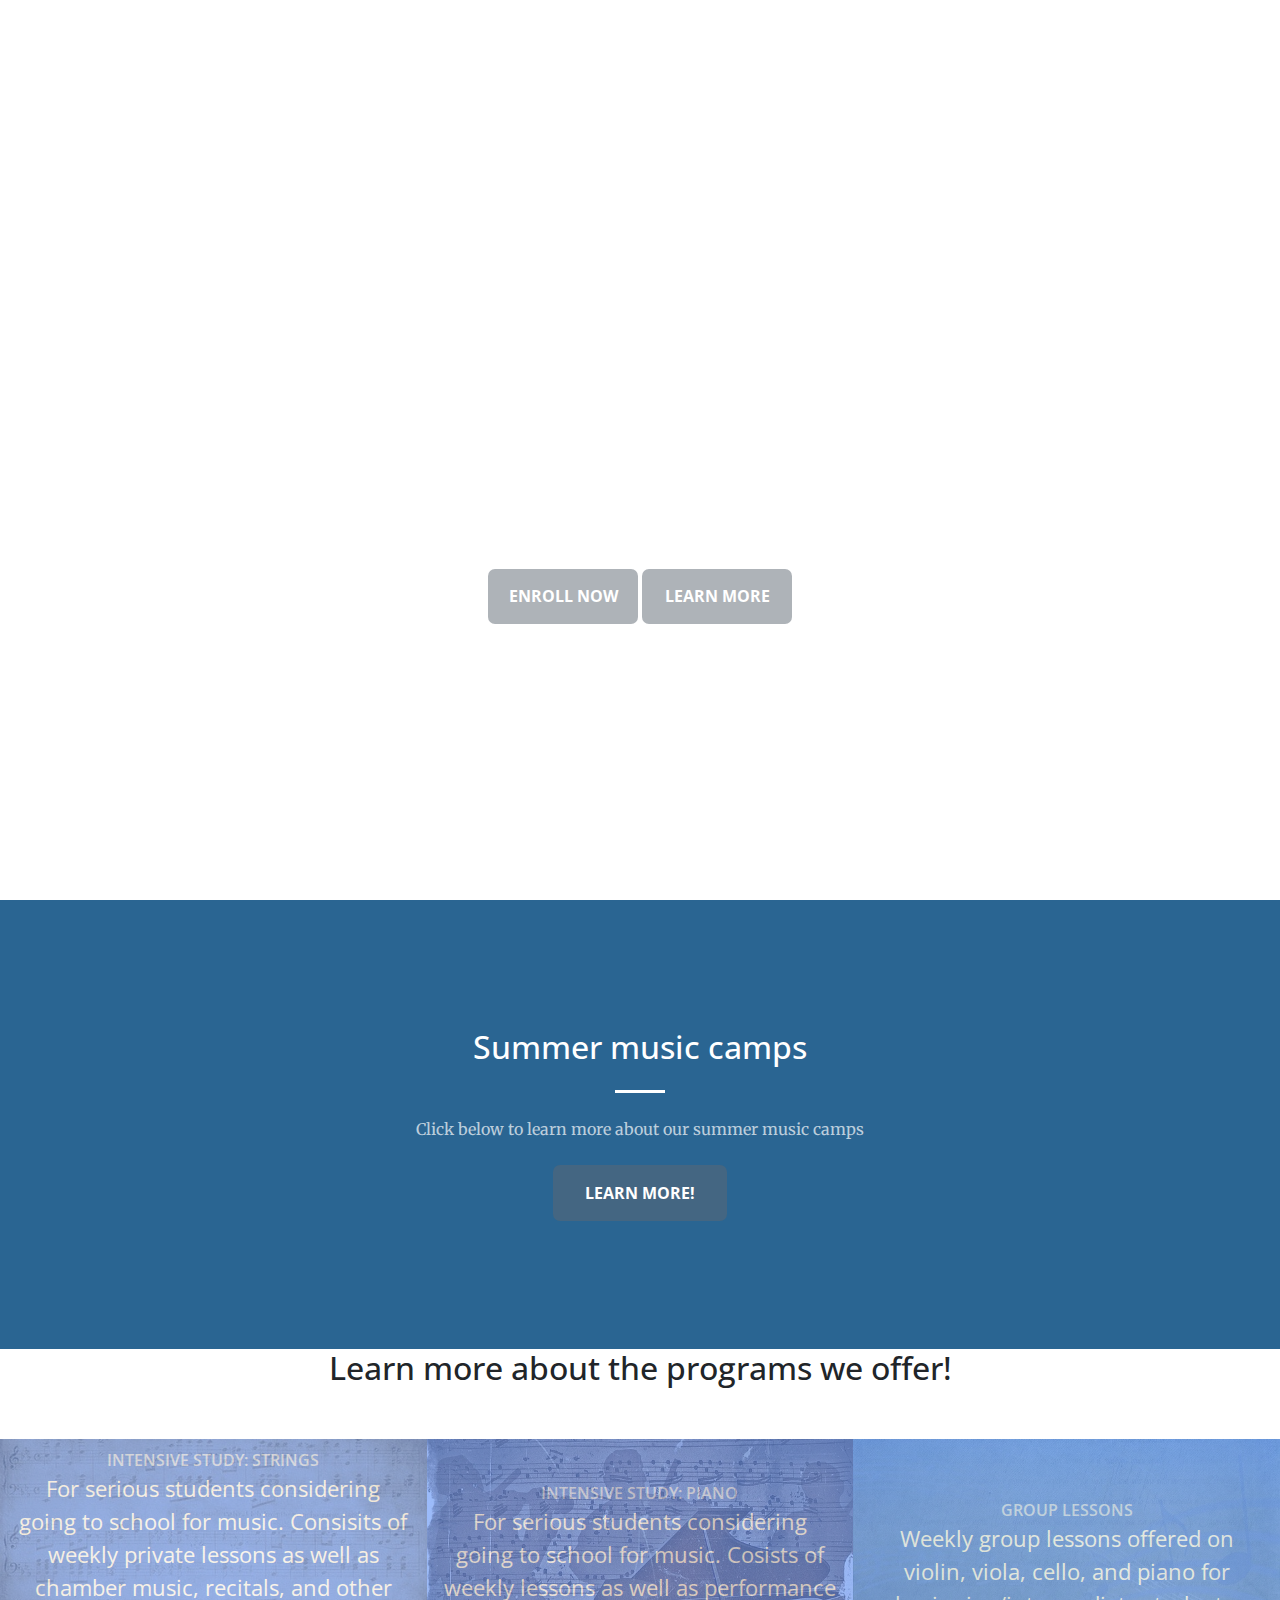
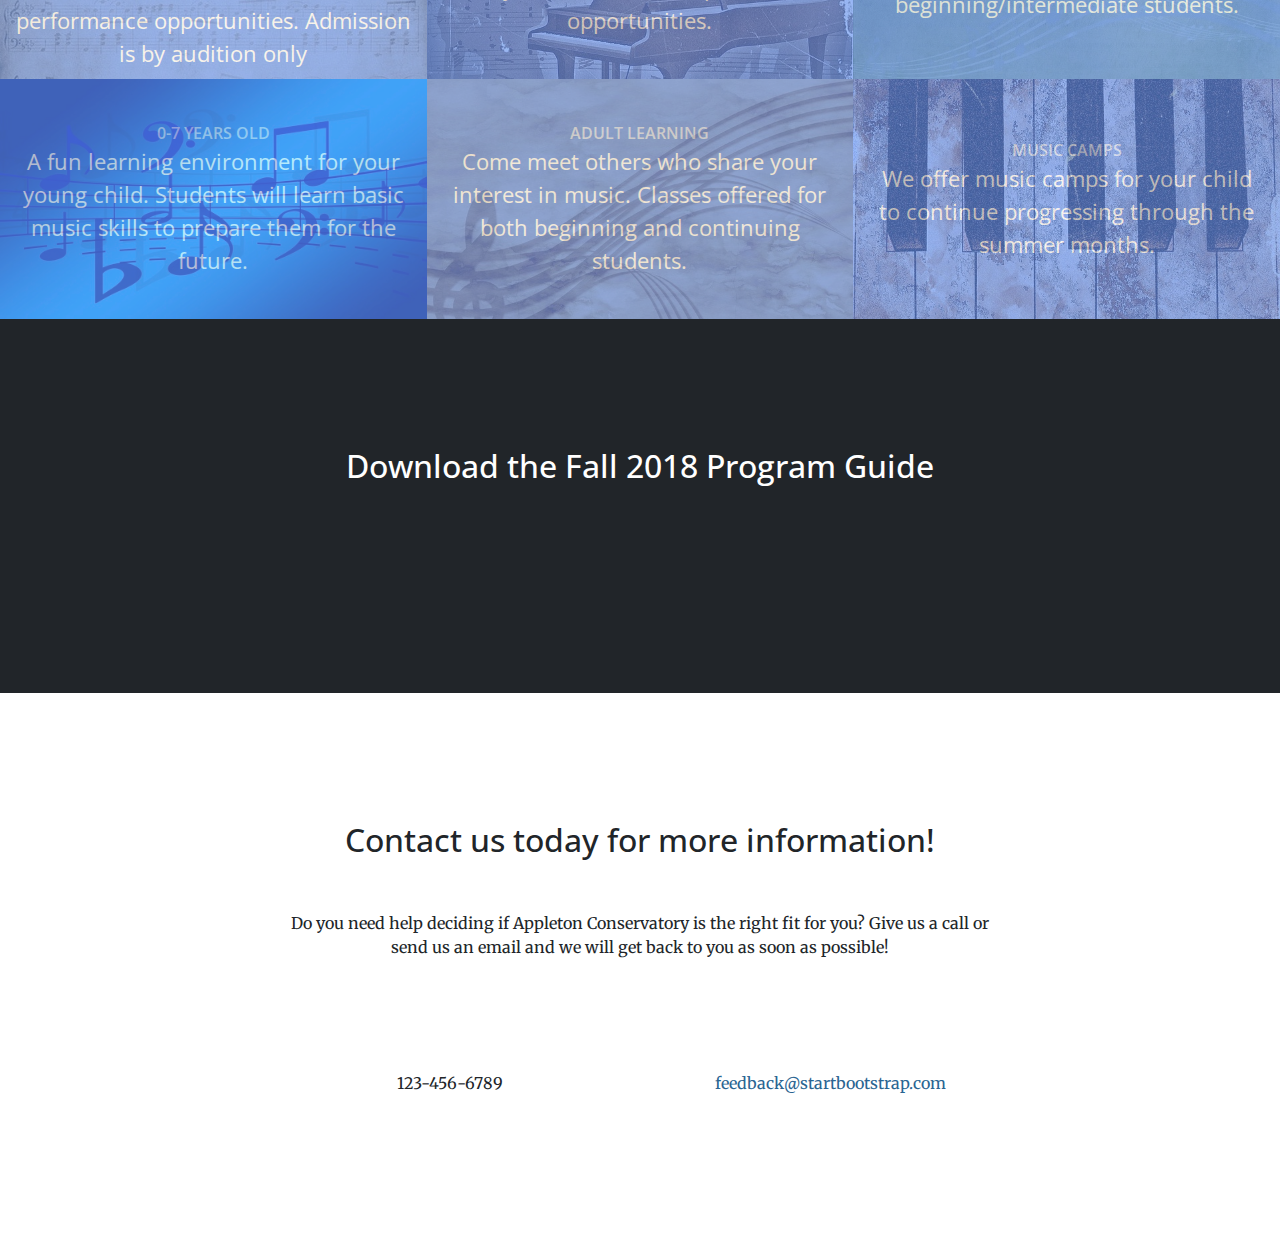
==== index.html @ fecf1bca "Update index.html" ====
<!DOCTYPE html>
<html lang="en">

  <head>

    <meta charset="utf-8">
    <meta name="viewport" content="width=device-width, initial-scale=1, shrink-to-fit=no">
    <meta name="description" content="">
    <meta name="author" content="">

    <title>Music Lessons in the Fox Valley area</title>

    <!-- Bootstrap core CSS -->
    <link href="bootstrap.min.css" rel="stylesheet">

    <!-- Custom fonts for this template -->
    <link href="font-awesome.min.css" rel="stylesheet" type="text/css">
    <link href='https://fonts.googleapis.com/css?family=Open+Sans:300italic,400italic,600italic,700italic,800italic,400,300,600,700,800' rel='stylesheet' type='text/css'>
    <link href='https://fonts.googleapis.com/css?family=Merriweather:400,300,300italic,400italic,700,700italic,900,900italic' rel='stylesheet' type='text/css'>

    <!-- Plugin CSS -->
    <link href="magnific-popup.css" rel="stylesheet">

    <!-- Custom styles for this template -->
    <link href="test.css" rel="stylesheet">

  </head>

  <body id="page-top">

    <!-- Navigation -->
    <nav class="navbar navbar-expand-lg navbar-light fixed-top" id="mainNav">
      <div class="container">
        <a class="navbar-brand js-scroll-trigger" href="#page-top">Appleton Conservatory</a>
        <button class="navbar-toggler navbar-toggler-right" type="button" data-toggle="collapse" data-target="#navbarResponsive" aria-controls="navbarResponsive" aria-expanded="false" aria-label="Toggle navigation">
          <span class="navbar-toggler-icon"></span>
        </button>
        <div class="collapse navbar-collapse" id="navbarResponsive">
          <ul class="navbar-nav ml-auto">
            <li class="nav-item">
              <a class="nav-link js-scroll-trigger" href="#about">About</a>
            </li>
            <li class="nav-item">
              <a class="nav-link js-scroll-trigger" href="#services">Fall 2018 Program Guide</a>
            </li>
            <li class="nav-item">
              <a class="nav-link js-scroll-trigger" href="#portfolio">Upcoming Events</a>
            </li>
            <li class="nav-item">
              <a class="nav-link js-scroll-trigger" href="#contact">Contact</a>
            </li>
          </ul>
        </div>
      </div>
    </nav>

    <header class="masthead text-center text-white d-flex">
      <div class="container my-auto">
        <div class="row">
          <div class="col-lg-10 mx-auto">
            <h1 class="text-uppercase">
              <strong>Welcome to the Appleton Conservatory</strong>
            </h1>
            <hr>
          </div>
          <div class="col-lg-8 mx-auto">
            <p class="text-faded mb-5">Appleton's premier music school</p>
            <button type="button" class="btn btn-primary" data-toggle="modal" data-target="#login">Enroll now</button>  
            <a class="btn btn-primary js-scroll-trigger" href="#about">Learn More</a>
          </div>
        </div>
      </div>
    </header>

    <div class="modal fade" id="login" tabindex="-1" role="dialog" aria-labelledby="exampleModalCenterTitle" aria-hidden="true">
      <div class="modal-dialog modal-dialog-centered" role="document">
          <div class="modal-content">
              <div class="modal-header">
        <h5 class="modal-title" id="exampleModalLongTitle">Enroll in classes</h5>
        <button type="button" class="close" data-dismiss="modal" aria-label="Close">
          <span aria-hidden="true">&times;</span>
        </button>
      </div>
          <div class="editinfo">
                <form action="loginfunctions.php" method="post">
                      <div class="beginenroll">
                          <h6>Enter your email below to begin</h6>
                          <button type="submit" class="btn-beginenroll" name="login" style="float: right">Continue</button>
                          <div style="overflow: hidden">
                          <input class="input2" type="text" name="email" placeholder="email">
                          </div>
                    </div>
                          <div class="modal-footer">
               
                    </div>
                </form>
          </div>
          </div>
    </div>
    </div>
    
    <section class="bg-primary" id="about">
      <div class="container">
        <div class="row">
          <div class="col-lg-8 mx-auto text-center">
            <h2 class="section-heading text-white">Summer music camps</h2>
            <hr class="light my-4">
            <p class="text-faded mb-4">Click below to learn more about our summer music camps</p>
            <a class="btn btn-light btn-xl js-scroll-trigger" href="#services">Learn more!</a>
          </div>
        </div>
      </div>
    </section>


    <section class="p-0" id="portfolio">
      <div class="container-fluid p-0">
          <div class="container">
        <div class="row">
          <div class="col-lg-12 text-center">
            <h2 class="section-heading">Learn more about the programs we offer!</h2>
            <hr class="my-4">
          </div>
        </div>
      </div>
        <div class="row no-gutters popup-gallery">
          <div class="col-lg-4 col-sm-6">
            <a class="portfolio-box" href=#>
              <img class="img-fluid" src="img/portfolio/thumbnails/1.jpg" alt="">
              <div class="portfolio-box-caption">
                <div class="portfolio-box-caption-content">
                  <div class="project-category text-faded">
                    Intensive study: Strings
                  </div>
                  <div class="project-name">
                    For serious students considering going to school for music. Consisits of weekly private lessons as well as chamber music, recitals, and other performance opportunities. Admission is by audition only
                  </div>
                </div>
              </div>
            </a>
          </div>
          <div class="col-lg-4 col-sm-6">
            <a class="portfolio-box" href=#>
              <img class="img-fluid" src="img/portfolio/thumbnails/2.jpg" alt="">
              <div class="portfolio-box-caption">
                <div class="portfolio-box-caption-content">
                  <div class="project-category text-faded">
                    Intensive Study: Piano
                  </div>
                  <div class="project-name">
                    For serious students considering going to school for music. Cosists of weekly lessons as well as performance opportunities.
                  </div>
                </div>
              </div>
            </a>
          </div>
          <div class="col-lg-4 col-sm-6">
            <a class="portfolio-box" href=#>
              <img class="img-fluid" src="img/portfolio/thumbnails/3.jpg" alt="">
              <div class="portfolio-box-caption">
                <div class="portfolio-box-caption-content">
                  <div class="project-category text-faded">
                    Group lessons
                  </div>
                  <div class="project-name">
                    Weekly group lessons offered on violin, viola, cello, and piano for beginning/intermediate students. 
                  </div>
                </div>
              </div>
            </a>
          </div>
          <div class="col-lg-4 col-sm-6">
            <a class="portfolio-box" href=#>
              <img class="img-fluid" src="img/portfolio/thumbnails/4.jpg" alt="">
              <div class="portfolio-box-caption">
                <div class="portfolio-box-caption-content">
                  <div class="project-category text-faded">
                    0-7 years old
                  </div>
                  <div class="project-name">
                    A fun learning environment for your young child. Students will learn basic music skills to prepare them for the future.
                  </div>
                </div>
              </div>
            </a>
          </div>
          <div class="col-lg-4 col-sm-6">
            <a class="portfolio-box" href=#>
              <img class="img-fluid" src="img/portfolio/thumbnails/5.jpg" alt="">
              <div class="portfolio-box-caption">
                <div class="portfolio-box-caption-content">
                  <div class="project-category text-faded">
                    Adult Learning 
                  </div>
                  <div class="project-name">
                    Come meet others who share your interest in music. Classes offered for both beginning and continuing students.
                  </div>
                </div>
              </div>
            </a>
          </div>
          <div class="col-lg-4 col-sm-6">
            <a class="portfolio-box" href=#>
              <img class="img-fluid" src="img/portfolio/thumbnails/6.jpg" alt="">
              <div class="portfolio-box-caption">
                <div class="portfolio-box-caption-content">
                  <div class="project-category text-faded">
                    Music Camps
                  </div>
                  <div class="project-name">
                    We offer music camps for your child to continue progressing through the summer months.
                  </div>
                </div>
              </div>
            </a>
          </div>
        </div>
      </div>
    </section>

    <section class="bg-dark text-white">
      <div class="container text-center">
        <h2 class="mb-4">Download the Fall 2018 Program Guide</h2>
        <a class="btn btn-light btn-xl sr-button" href="http://startbootstrap.com/template-overviews/creative/">Download Now!</a>
      </div>
    </section>


    <section id="contact">
      <div class="container">
        <div class="row">
          <div class="col-lg-8 mx-auto text-center">
            <h2 class="section-heading">Contact us today for more information!</h2>
            <hr class="my-4">
            <p class="mb-5">Do you need help deciding if Appleton Conservatory is the right fit for you? Give us a call or send us an email and we will get back to you as soon as possible!</p>
          </div>
        </div>
        <div class="row">
          <div class="col-lg-4 ml-auto text-center">
            <i class="fa fa-phone fa-3x mb-3 sr-contact"></i>
            <p>123-456-6789</p>
          </div>
          <div class="col-lg-4 mr-auto text-center">
            <i class="fa fa-envelope-o fa-3x mb-3 sr-contact"></i>
            <p>
              <a href="mailto:your-email@your-domain.com">feedback@startbootstrap.com</a>
            </p>
          </div>
        </div>
      </div>
    </section>

    <!-- Bootstrap core JavaScript -->
    <script src="jquery.min.js"></script>
    <script src="bootstrap.bundle.min.js"></script>

    <!-- Plugin JavaScript -->
    <script src="jquery.easing.min.js"></script>
    <script src="scrollreveal.min.js"></script>
    <script src="jquery.magnific-popup.min.js"></script>

    <!-- Custom scripts for this template -->
    <script src="creative.min.js"></script>

  </body>

</html>
---- test.css ----
body,
html {
  width: 100%;
  height: 100%;
}

body {
  font-family: 'Merriweather', 'Helvetica Neue', Arial, sans-serif;
}

hr {
  max-width: 50px;
  border-width: 3px;
  border-color: white;
}

hr.light {
  border-color: #fff;
}

a {
  color: #2a6592;
  -webkit-transition: all 0.2s;
  -moz-transition: all 0.2s;
  transition: all 0.2s;
}

a:hover {
  color: darkblue;
}

h1,
h2,
h3,
h4,
h5,
h6 {
  font-family: 'Open Sans', 'Helvetica Neue', Arial, sans-serif;
}

.bg-primary {
  background-color: #2a6592 !important;
}

.bg-dark {
  background-color: #212529 !important;
}

.text-faded {
  color: rgba(255, 255, 255, 0.7);
}

section {
  padding: 8rem 0;
}

.section-heading {
  margin-top: 0;
}

::-moz-selection {
  color: #fff;
  background: #212529;
  text-shadow: none;
}

::selection {
  color: #fff;
  background: #212529;
  text-shadow: none;
}

img::selection {
  color: #fff;
  background: transparent;
}

img::-moz-selection {
  color: #fff;
  background: transparent;
}

#mainNav {
  border-bottom: 1px solid rgba(33, 37, 41, 0.1);
  background-color: #fff;
  font-family: 'Open Sans', 'Helvetica Neue', Arial, sans-serif;
  -webkit-transition: all 0.2s;
  -moz-transition: all 0.2s;
  transition: all 0.2s;
}

#mainNav .navbar-brand {
  font-weight: 700;
  text-transform: uppercase;
  color: darkslategrey;
  font-family: 'Open Sans', 'Helvetica Neue', Arial, sans-serif;
}

#mainNav .navbar-brand:focus, #mainNav .navbar-brand:hover {
  color: darkblue;
}

#mainNav .navbar-nav > li.nav-item > a.nav-link,
#mainNav .navbar-nav > li.nav-item > a.nav-link:focus {
  font-size: .9rem;
  font-weight: 700;
  text-transform: uppercase;
  color: #212529;
}

#mainNav .navbar-nav > li.nav-item > a.nav-link:hover,
#mainNav .navbar-nav > li.nav-item > a.nav-link:focus:hover {
  color: darkcyan;
}

#mainNav .navbar-nav > li.nav-item > a.nav-link.active,
#mainNav .navbar-nav > li.nav-item > a.nav-link:focus.active {
  color: darkslateblue!important;
  background-color: transparent;
}

#mainNav .navbar-nav > li.nav-item > a.nav-link.active:hover,
#mainNav .navbar-nav > li.nav-item > a.nav-link:focus.active:hover {
  background-color: transparent;
}

@media (min-width: 992px) {
  #mainNav {
    border-color: transparent;
    background-color: transparent;
  }
  #mainNav .navbar-brand {
    color: rgba(255, 255, 255, 0.7);
  }
  #mainNav .navbar-brand:focus, #mainNav .navbar-brand:hover {
    color: #fff;
  }
  #mainNav .navbar-nav > li.nav-item > a.nav-link {
    padding: 0.5rem 1rem;
  }
  #mainNav .navbar-nav > li.nav-item > a.nav-link,
  #mainNav .navbar-nav > li.nav-item > a.nav-link:focus {
    color: rgba(255, 255, 255, 0.7);
  }
  #mainNav .navbar-nav > li.nav-item > a.nav-link:hover,
  #mainNav .navbar-nav > li.nav-item > a.nav-link:focus:hover {
    color: #fff;
  }
  #mainNav.navbar-shrink {
    border-bottom: 1px solid rgba(33, 37, 41, 0.1);
    background-color: #fff;
  }
  #mainNav.navbar-shrink .navbar-brand {
    color: darkblue;
  }
  #mainNav.navbar-shrink .navbar-brand:focus, #mainNav.navbar-shrink .navbar-brand:hover {
    color: purple;
  }
  #mainNav.navbar-shrink .navbar-nav > li.nav-item > a.nav-link,
  #mainNav.navbar-shrink .navbar-nav > li.nav-item > a.nav-link:focus {
    color: darkslateblue;
  }
  #mainNav.navbar-shrink .navbar-nav > li.nav-item > a.nav-link:hover,
  #mainNav.navbar-shrink .navbar-nav > li.nav-item > a.nav-link:focus:hover {
    color: purple;
  }
}

header.masthead {
  padding-top: 12rem;
  padding-bottom: calc(10rem - 56px);
  background-image: url("../img/header.jpg");
  background-position: center center;
  -webkit-background-size: cover;
  -moz-background-size: cover;
  -o-background-size: cover;
  background-size: cover;
}

header.masthead hr {
  margin-top: 30px;
  margin-bottom: 30px;
}

header.masthead h1 {
  font-size: 2rem;
}

header.masthead p {
  font-weight: 300;
}

@media (min-width: 768px) {
  header.masthead p {
    font-size: 1.15rem;
  }
}

@media (min-width: 992px) {
  header.masthead {
    height: 100vh;
    min-height: 650px;
    padding-top: 0;
    padding-bottom: 0;
  }
  header.masthead h1 {
    font-size: 3rem;
  }
}

.header {
    margin-left: 1rem;
    
}

.loginheader{
    margin-top: 5rem;
    text-align: center;
    margin-left: auto;
    margin-right: auto;}

.tabs {
    text-align: center;
    margin-left: auto;
    margin-right: auto;    
    
}

.tabcontent {
    padding:20px;
    min-width: 200px;
    max-width: 450px;    
    border: 2px solid black;
    border-radius: 5px;
    display: block;
    margin-bottom: 20px;
    margin-left: auto;
    margin-right: auto;
}

.tabcontent input {
  width: 100%;
  clear: both;
  margin-bottom: 10px;
}


.tablink{
    border-top: 2px solid black;
    border-right: 2px solid black;
    border-left: 2px solid black;
    border-bottom: none;
    border-top-left-radius : 5px;
    border-top-right-radius: 5px;
    background: rgb(94, 104, 114); /* Fallback for older browsers without RGBA-support */
    background: rgba(94, 104, 114, 0.5);
    
}

.tablink:hover {
    background-color: antiquewhite;
    border-top: 3px solid black;
    border-left: 3px solid black;
    border-right: 3px solid black;
    color: #fff;
  background: rgb(154, 184, 194); /* Fallback for older browsers without RGBA-support */
    background: rgba(154, 184, 194, 0.5);
}

.button {
    position: relative;
    padding-bottom: 10px;
}

.input-group {
    align-content: center;
    max-width: 500px;
    margin-top: 5px;
    padding: 10px;
    border: 2px solid black;
    border-radius: 5px;
    margin-bottom: 20px;
}

.input-group-modal {
    align-content: center;
    margin-top: 5px;
    padding: 10px;
    padding: 10px;
    
}

.error {
  width: 92%; 
  margin: 0px auto; 
  padding: 10px; 
  border: 1px solid #a94442; 
  color: #a94442; 
  background: #f2dede; 
  border-radius: 5px; 
  text-align: left;
}

.canceled {
  width: 92%; 
  margin: 10px auto; 
  padding: 10px; 
  border: 1px solid #a94442; 
  color: #a94442; 
  background: #f2dede; 
  border-radius: 5px; 
  text-align: left;
}

.success {
  width: 92%; 
  margin: 10px auto; 
  padding: 10px; 
  border: 1px solid green; 
  color: green; 
  background: lightgreen; 
  border-radius: 5px; 
  text-align: left;
}

.radio {
    text-align: left;
    vertical-align: baseline;
    margin-bottom: 20px;
}

.register {
    min-width: 200px;
    max-width: 400px;
    clear: both;
    align-content: center;
    margin-left: auto;
    margin-right: auto;    

}

.register input {
  width: 100%;
  clear: both;
  margin-bottom: 10px
}

.beginenroll {
    min-width: 200px;
    max-width: 400px;
    clear: both;
    align-content: center;
    margin-left: auto;
    margin-right: auto;    

}

input.input2 {
    height: 35px;
    border-top-left-radius: 7px;
    border-bottom-left-radius: 7px;  
    padding: 0 20px;
}
input.input2 + .shadow-input2 {
  border-radius: 20px;
}

textarea.input2 {
  min-height: 150px;
  border-radius: 7px;
  padding: 12px 30px;
}
textarea.input2 + .shadow-input2 {
  border-radius: 7px;
}

/*---------------------------------------------*/
.wrap-input2 {
  position: relative;
  width: 100%;
  z-index: 1;
  margin-bottom: 20px;
}

.input2 {
  display: block;
  width: 100%;
  background: #e6e6e6;
  font-family: Montserrat-Bold;
  font-size: 17px;
  line-height: 1.5;
  color: #666666;
    margin-bottom: 20px;
}

.shadow-input2 {
  content: '';
  display: block;
  position: absolute;
  bottom: 0;
  left: 0;
  z-index: -1;
  width: 100%;
  height: 100%;
  box-shadow: 0px 0px 0px 0px;
  color: rgba(87,184,70, 0.5);
}

.input2:focus + .shadow-input2 {
  -webkit-animation: anim-shadow 0.5s ease-in-out forwards;
  animation: anim-shadow 0.5s ease-in-out forwards;
}
.btn-beginenroll {
    font-weight: 700;
    color: white;
    text-transform: uppercase;
    border: none;
    border-top-right-radius: 7px;
    border-bottom-right-radius: 7px;
    font-family: 'Open Sans', 'Helvetica Neue', Arial, sans-serif;
    background: rgb(94, 104, 114); /* Fallback for older browsers without RGBA-support */
    background: rgba(94, 104, 114, 0.5);
    height: 35px
}

.btn-beginenroll:hover {
    background: rgb(94, 104, 114); /* Fallback for older browsers without RGBA-support */
    background: rgba(94, 14, 114, 0.5);}

.radio input {
    width: 20%;
}

.dropdown  {
    width: 100%;
    margin-bottom: 20px
}

.enrollcontent{
     padding:20px;
    min-width: 100px;
    max-width: 450px;    
    border: 2px solid black;
    border-radius: 5px;
    display: block;
    margin-bottom: 20px;
    margin-left: auto;
    margin-right: auto;
}

.logoutbutton {
    
    text-align: center;
    padding-top: 13px;
    padding-left: 15px;
    padding-right: 15px;
    border: 1px solid red;
    border-radius: 20px;
    float: right;
}

.addclassbutton {
    color: white;
    text-align: center;
    padding-top: 13px;
    padding-left: 15px;
    padding-right: 15px;
    border: 2px solid blue;
    border-radius: 20px;
     background: rgb(94, 104, 114); /* Fallback for older browsers without RGBA-support */
    background: rgba(94, 104, 114, 0.5);
    
}

.addclassbutton hover {
    color: #fff;
  background: rgb(154, 184, 194); /* Fallback for older browsers without RGBA-support */
    background: rgba(154, 184, 194, 0.5);
}

.edit {
    float: right;
}

.enrollbuttons {
     align-content: center;
    max-width: 500px;
    margin-top: 5px;
    padding: 10px;
    border: 2px solid black;
    border-radius: 5px;
    margin-bottom: 20px;
    margin-left: auto;
    margin-right: auto;
}

@media (min-width: 1200px) {
  header.masthead h1 {
    font-size: 4rem;
  }
}

.service-box {
  max-width: 400px;
}

.portfolio-box {
  position: relative;
  display: block;
  max-width: 650px;
  margin: 0 auto;
}

.portfolio-box .portfolio-box-caption {
  position: absolute;
  bottom: 0;
  display: block;
  width: 100%;
  height: 100%;
  text-align: center;
  opacity: .7;
  color: #fff;
  background: rgba(100, 150, 250, 0.9);
  -webkit-transition: all 0.2s;
  -moz-transition: all 0.2s;
  transition: all 0.2s;
}

.portfolio-box .portfolio-box-caption .portfolio-box-caption-content {
  position: absolute;
  top: 50%;
  width: 100%;
  transform: translateY(-50%);
  text-align: center;
}

.portfolio-box .portfolio-box-caption .portfolio-box-caption-content .project-category,
.portfolio-box .portfolio-box-caption .portfolio-box-caption-content .project-name {
  padding: 0 15px;
  font-family: 'Open Sans', 'Helvetica Neue', Arial, sans-serif;
}

.portfolio-box .portfolio-box-caption .portfolio-box-caption-content .project-category {
  font-size: 17px;
  font-weight: 600;
  text-transform: uppercase;
}

.portfolio-box .portfolio-box-caption .portfolio-box-caption-content .project-name {
  font-size: 15px;
}

.portfolio-box:hover .portfolio-box-caption {
  opacity: 1;
}

.portfolio-box:focus {
  outline: none;
}

@media (min-width: 768px) {
  .portfolio-box .portfolio-box-caption .portfolio-box-caption-content .project-category {
    font-size: 16px;
  }
  .portfolio-box .portfolio-box-caption .portfolio-box-caption-content .project-name {
    font-size: 22px;
  }
}

.text-primary {
  color: #2a6592 !important;
}

.btn {
  font-weight: 700;
    color: white;
  text-transform: uppercase;
  border: none;
  border-radius: 7px;
  font-family: 'Open Sans', 'Helvetica Neue', Arial, sans-serif;
       background: rgb(94, 104, 114); /* Fallback for older browsers without RGBA-support */
    background: rgba(94, 104, 114, 0.5);
}

.btn:hover {
background: rgb(154, 184, 194); /* Fallback for older browsers without RGBA-support */
    background: rgba(154, 184, 194, 0.5);
}


.btn-xl {
  padding: 1rem 2rem;
}



.btn-primary {
    border: none;
    border-radius: 7px;
   background: rgb(94, 104, 114); /* Fallback for older browsers without RGBA-support */
    background: rgba(94, 104, 114, 0.5);
    width: 150px;
    height: 55px;
    padding: 0px;
    line-height: 55px

    
}


.btn-primary:hover, .btn-primary:focus, .btn-primary:active {
  color: #fff;
  background: rgb(154, 184, 194); /* Fallback for older browsers without RGBA-support */
    background: rgba(154, 184, 194, 0.5);
}

.btn-primary:active, .btn-primary:focus {
  box-shadow: 0 0 0 0.2rem #2a6592 !important;
}

.btn-e {
    width: 120px;
    height: 50px;
    border: none;
    border-radius: 7px;
  background: rgb(154, 184, 254); /* Fallback for older browsers without RGBA-support */
    background: rgba(154, 184, 254, 0.5);    
    font-family: 'Open Sans', 'Helvetica Neue', Arial, sans-serif;
    color: darkblue;
    font-weight: 700;
    text-transform: uppercase;

}

.btn-e:hover {
  background: rgb(14, 14, 254); /* Fallback for older browsers without RGBA-support */
    background: rgba(14, 14, 254, 0.5);    
   
}

.btn-ce {
    width: 120px;
    height: 50px;
    border: none;
    border-radius: 7px;
      background: rgb(254, 104, 104); /* Fallback for older browsers without RGBA-support */
    background: rgba(254, 104, 104, 0.5); 
    font-family: 'Open Sans', 'Helvetica Neue', Arial, sans-serif;
    font-weight: 700;
    color: darkred;
    text-transform: uppercase;
        
}

.btn-ce:hover {
  background: rgb(254, 54, 54); /* Fallback for older browsers without RGBA-support */
    background: rgba(254, 54, 54, 0.5);    
   
}


/*//////////////////////////////////////////////////////////////////
[ FONT ]*/





/*---------------------------------------------*/
input {
	outline: none;
	border: 5px, black;
}

textarea {
  outline: none;
  border: none;
}

textarea:focus, input:focus {
  border-color: transparent !important;
}

input::-webkit-input-placeholder { color: #999999; }
input:-moz-placeholder { color: #999999; }
input::-moz-placeholder { color: #999999; }
input:-ms-input-placeholder { color: #999999; }

textarea::-webkit-input-placeholder { color: #999999; }
textarea:-moz-placeholder { color: #999999; }
textarea::-moz-placeholder { color: #999999; }
textarea:-ms-input-placeholder { color: #999999; }

/*---------------------------------------------*/
button {
	outline: none !important;
	border: none;
	background: transparent;
}

button:hover {
	cursor: pointer;
}

iframe {
	border: none !important;
}




/*//////////////////////////////////////////////////////////////////
[ Contact 1 ]*/

.contact1 {
  width: 100%;
  min-height: 100%;
  padding: 15px;

    /*
  background: #009bff;
  background: -webkit-linear-gradient(left, #0072ff, #00c6ff);
  background: -o-linear-gradient(left, #0072ff, #00c6ff);
  background: -moz-linear-gradient(left, #0072ff, #00c6ff);
  background: linear-gradient(left, #0072ff, #00c6ff);
*/
    
  display: -webkit-box;
  display: -webkit-flex;
  display: -moz-box;
  display: -ms-flexbox;
  display: flex;
  flex-wrap: wrap;
  justify-content: center;
  align-items: center;
}

.container-contact1 {
  width: 1163px;
  background: #fff;
  border-radius: 10px;
  overflow: hidden;

    
  display: -webkit-box;
  display: -webkit-flex;
  display: -moz-box;
  display: -ms-flexbox;
  display: flex;
  flex-wrap: wrap; 
  justify-content: space-between;
  align-items: center;

  padding: 90px 130px 88px 148px;
}

/*------------------------------------------------------------------
[  ]*/
.contact1-pic {
  width: 296px;
}

.contact1-pic img {
  max-width: 100%;
}


/*------------------------------------------------------------------
[  ]*/
.contact1-form {
  width: 390px;
}

.contact1-form-title {
  display: block;
  font-family: Montserrat-ExtraBold;
  font-size: 24px;
  color: #333333;
  line-height: 1.2;
  text-align: center;
  padding-bottom: 44px;
}

input.input1 {
  height: 35px;
  border-radius: 7px;
  padding: 0 20px;
}
input.input1 + .shadow-input1 {
  border-radius: 20px;
}

textarea.input1 {
  min-height: 150px;
  border-radius: 7px;
  padding: 12px 30px;
}
textarea.input1 + .shadow-input1 {
  border-radius: 7px;
}

/*---------------------------------------------*/
.wrap-input1 {
  position: relative;
  width: 100%;
  z-index: 1;
  margin-bottom: 20px;
}

.input1 {
  display: block;
  width: 100%;
  background: #e6e6e6;
  font-family: Montserrat-Bold;
  font-size: 17px;
  line-height: 1.5;
  color: #666666;
}

.shadow-input1 {
  content: '';
  display: block;
  position: absolute;
  bottom: 0;
  left: 0;
  z-index: -1;
  width: 100%;
  height: 100%;
  box-shadow: 0px 0px 0px 0px;
  color: rgba(87,184,70, 0.5);
}

.input1:focus + .shadow-input1 {
  -webkit-animation: anim-shadow 0.5s ease-in-out forwards;
  animation: anim-shadow 0.5s ease-in-out forwards;
}

@-webkit-keyframes anim-shadow {
  to {
    box-shadow: 0px 0px 80px 30px;
    opacity: 0;
  }
}

@keyframes anim-shadow {
  to {
    box-shadow: 0px 0px 80px 30px;
    opacity: 0;
  }
}

/*---------------------------------------------*/
.container-contact1-form-btn {
  display: -webkit-box;
  display: -webkit-flex;
  display: -moz-box;
  display: -ms-flexbox;
  display: flex;
  flex-wrap: wrap;
  justify-content: center;
}

.contact1-form-btn {
  min-width: 193px;
  height: 50px;
  border-radius: 1px;
  background: #2a6592;
  font-family: Montserrat-Bold;
  font-size: 15px;
  line-height: 1.5;
  color: #fff;
  display: -webkit-box;
  display: -webkit-flex;
  display: -moz-box;
  display: -ms-flexbox;
  display: flex;
  justify-content: center;
  align-items: center;
  padding: 0 25px;

  -webkit-transition: all 0.4s;
  -o-transition: all 0.4s;
  -moz-transition: all 0.4s;
  transition: all 0.4s;
}

.contact1-form-btn i {
  margin-left: 7px;

  -webkit-transition: all 0.4s;
  -o-transition: all 0.4s;
  -moz-transition: all 0.4s;
  transition: all 0.4s;
}

.contact1-form-btn:hover {
  background: darkblue;
}

.contact1-form-btn:hover i {
  -webkit-transform: translateX(10px);
  -moz-transform: translateX(10px);
  -ms-transform: translateX(10px);
  -o-transform: translateX(10px);
  transform: translateX(10px);
}




/*------------------------------------------------------------------
[ Responsive ]*/

@media (max-width: 1200px) {
  .contact1-pic {
    width: 33.5%;
  }

  .contact1-form {
    width: 44%;
  }
}

@media (max-width: 992px) {
  .container-contact1 {
    padding: 90px 80px 88px 90px;
  }

  .contact1-pic {
    width: 35%;
  }

  .contact1-form {
    width: 55%;
  }
}

@media (max-width: 768px) {
  .container-contact1 {
    padding: 90px 80px 88px 80px;
  }

  .contact1-pic {
    display: none;
  }

  .contact1-form {
    width: 100%;
  }
}

@media (max-width: 576px) {
  .container-contact1 {
    padding: 90px 15px 88px 15px;
  }
}


/*------------------------------------------------------------------
[ Alert validate ]*/

.validate-input {
  position: relative;
}

.alert-validate::before {
  content: attr(data-validate);
  position: absolute;
  max-width: 70%;
  background-color: white;
  border: 1px solid #c80000;
  border-radius: 13px;
  padding: 4px 25px 4px 10px;
  top: 50%;
  -webkit-transform: translateY(-50%);
  -moz-transform: translateY(-50%);
  -ms-transform: translateY(-50%);
  -o-transform: translateY(-50%);
  transform: translateY(-50%);
  right: 8px;
  pointer-events: none;

  font-family: Montserrat-Medium;
  color: #c80000;
  font-size: 13px;
  line-height: 1.4;
  text-align: left;

  visibility: hidden;
  opacity: 0;

  -webkit-transition: opacity 0.4s;
  -o-transition: opacity 0.4s;
  -moz-transition: opacity 0.4s;
  transition: opacity 0.4s;
}

.alert-validate::after {
  content: "\f06a";
  font-family: FontAwesome;
  display: block;
  position: absolute;
  color: #c80000;
  font-size: 15px;
  top: 50%;
  -webkit-transform: translateY(-50%);
  -moz-transform: translateY(-50%);
  -ms-transform: translateY(-50%);
  -o-transform: translateY(-50%);
  transform: translateY(-50%);
  right: 13px;
}

.alert-validate:hover:before {
  visibility: visible;
  opacity: 1;
}

@media (max-width: 992px) {
  .alert-validate::before {
    visibility: visible;
    opacity: 1;
  }
}

.modal{
    color: white;
}

.modal-content{
    color: white;
   background: rgb(94, 104, 114); /* Fallback for older browsers without RGBA-support */
    background: rgba(94, 104, 154, 0.5);
}

.modal-title{
    opacity: 1
}
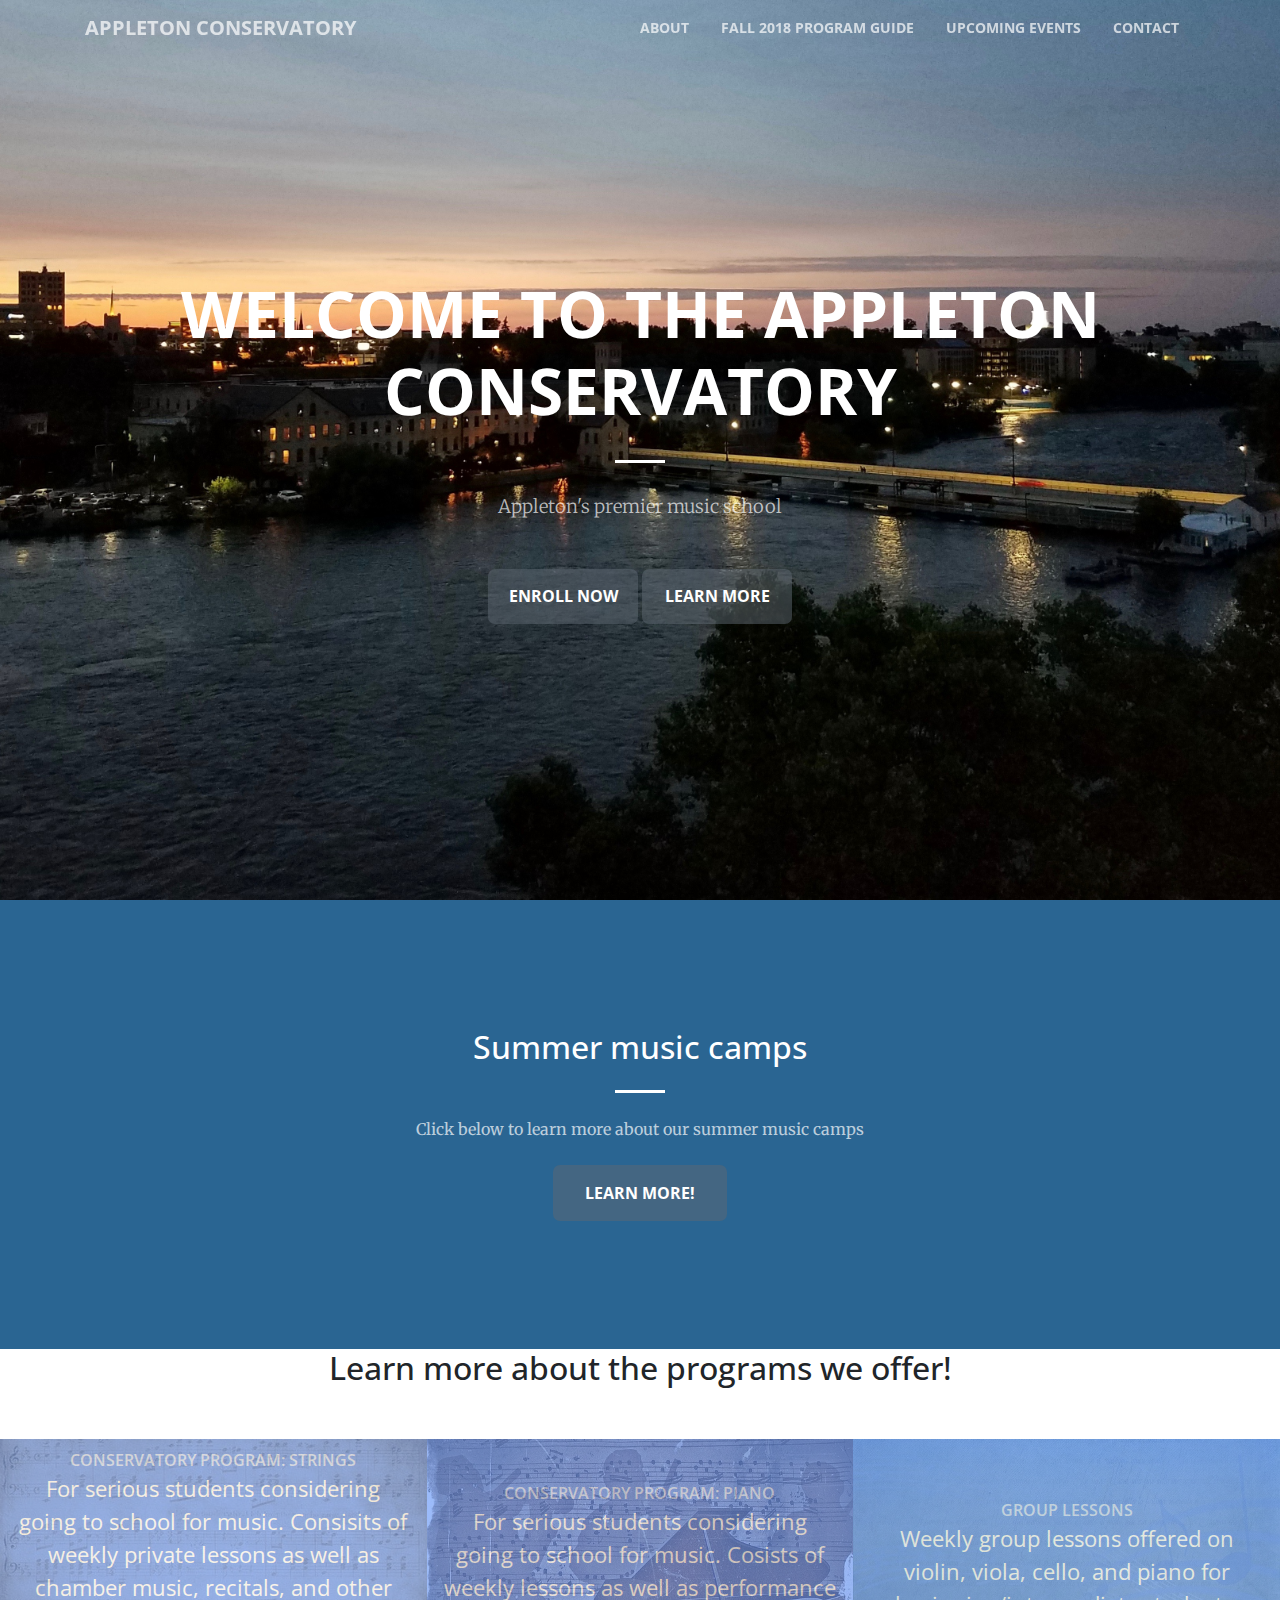
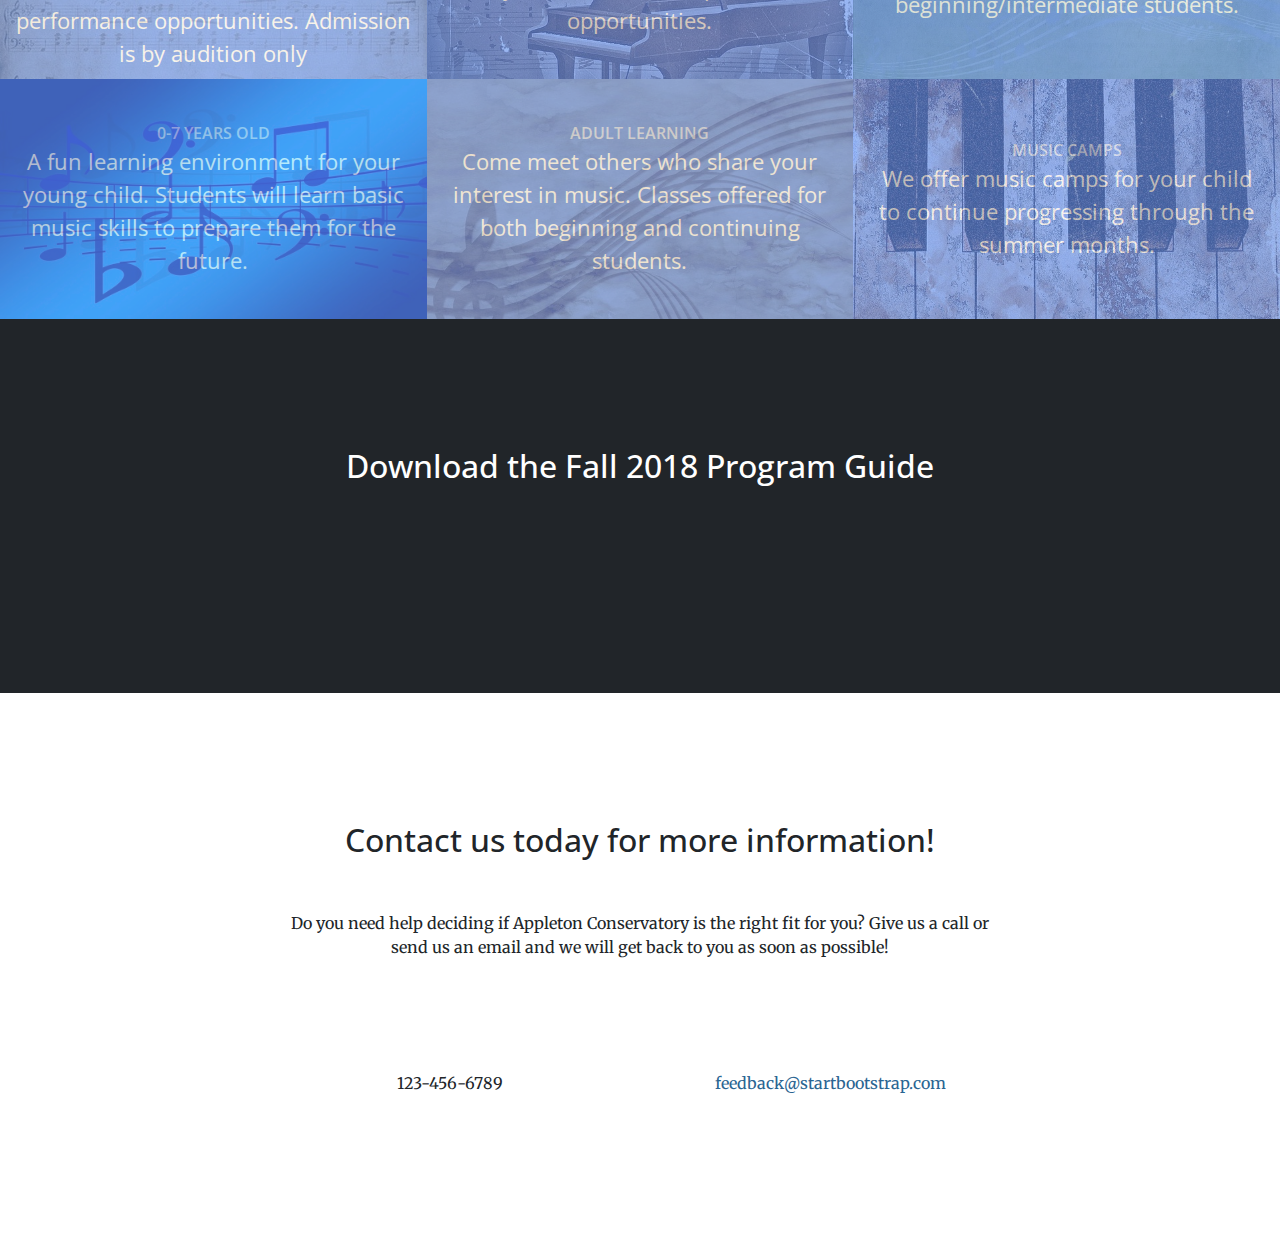
==== commit 8d3af583: "Update index.html" ====
--- a/index.html
+++ b/index.html
@@ -82,7 +82,7 @@
         </button>
       </div>
           <div class="editinfo">
-                <form action="loginfunctions.php" method="post">
+                <form action="clientinfo.html" method="post">
                       <div class="beginenroll">
                           <h6>Enter your email below to begin</h6>
                           <button type="submit" class="btn-beginenroll" name="login" style="float: right">Continue</button>
@@ -130,7 +130,7 @@
               <div class="portfolio-box-caption">
                 <div class="portfolio-box-caption-content">
                   <div class="project-category text-faded">
-                    Intensive study: Strings
+                    Conservatory Program: Strings
                   </div>
                   <div class="project-name">
                     For serious students considering going to school for music. Consisits of weekly private lessons as well as chamber music, recitals, and other performance opportunities. Admission is by audition only
@@ -145,7 +145,7 @@
               <div class="portfolio-box-caption">
                 <div class="portfolio-box-caption-content">
                   <div class="project-category text-faded">
-                    Intensive Study: Piano
+                    Conservatory Program: Piano
                   </div>
                   <div class="project-name">
                     For serious students considering going to school for music. Cosists of weekly lessons as well as performance opportunities.
--- a/test.css
+++ b/test.css
@@ -169,7 +169,7 @@
 header.masthead {
   padding-top: 12rem;
   padding-bottom: calc(10rem - 56px);
-  background-image: url("../img/header.jpg");
+  background-image: url("header.jpg");
   background-position: center center;
   -webkit-background-size: cover;
   -moz-background-size: cover;
@@ -346,12 +346,11 @@
 }
 
 .beginenroll {
-    min-width: 200px;
-    max-width: 400px;
+    min-width: 150px;
     clear: both;
     align-content: center;
-    margin-left: auto;
-    margin-right: auto;    
+    margin-left: 20px;
+    margin-right: 20px;    
 
 }
 
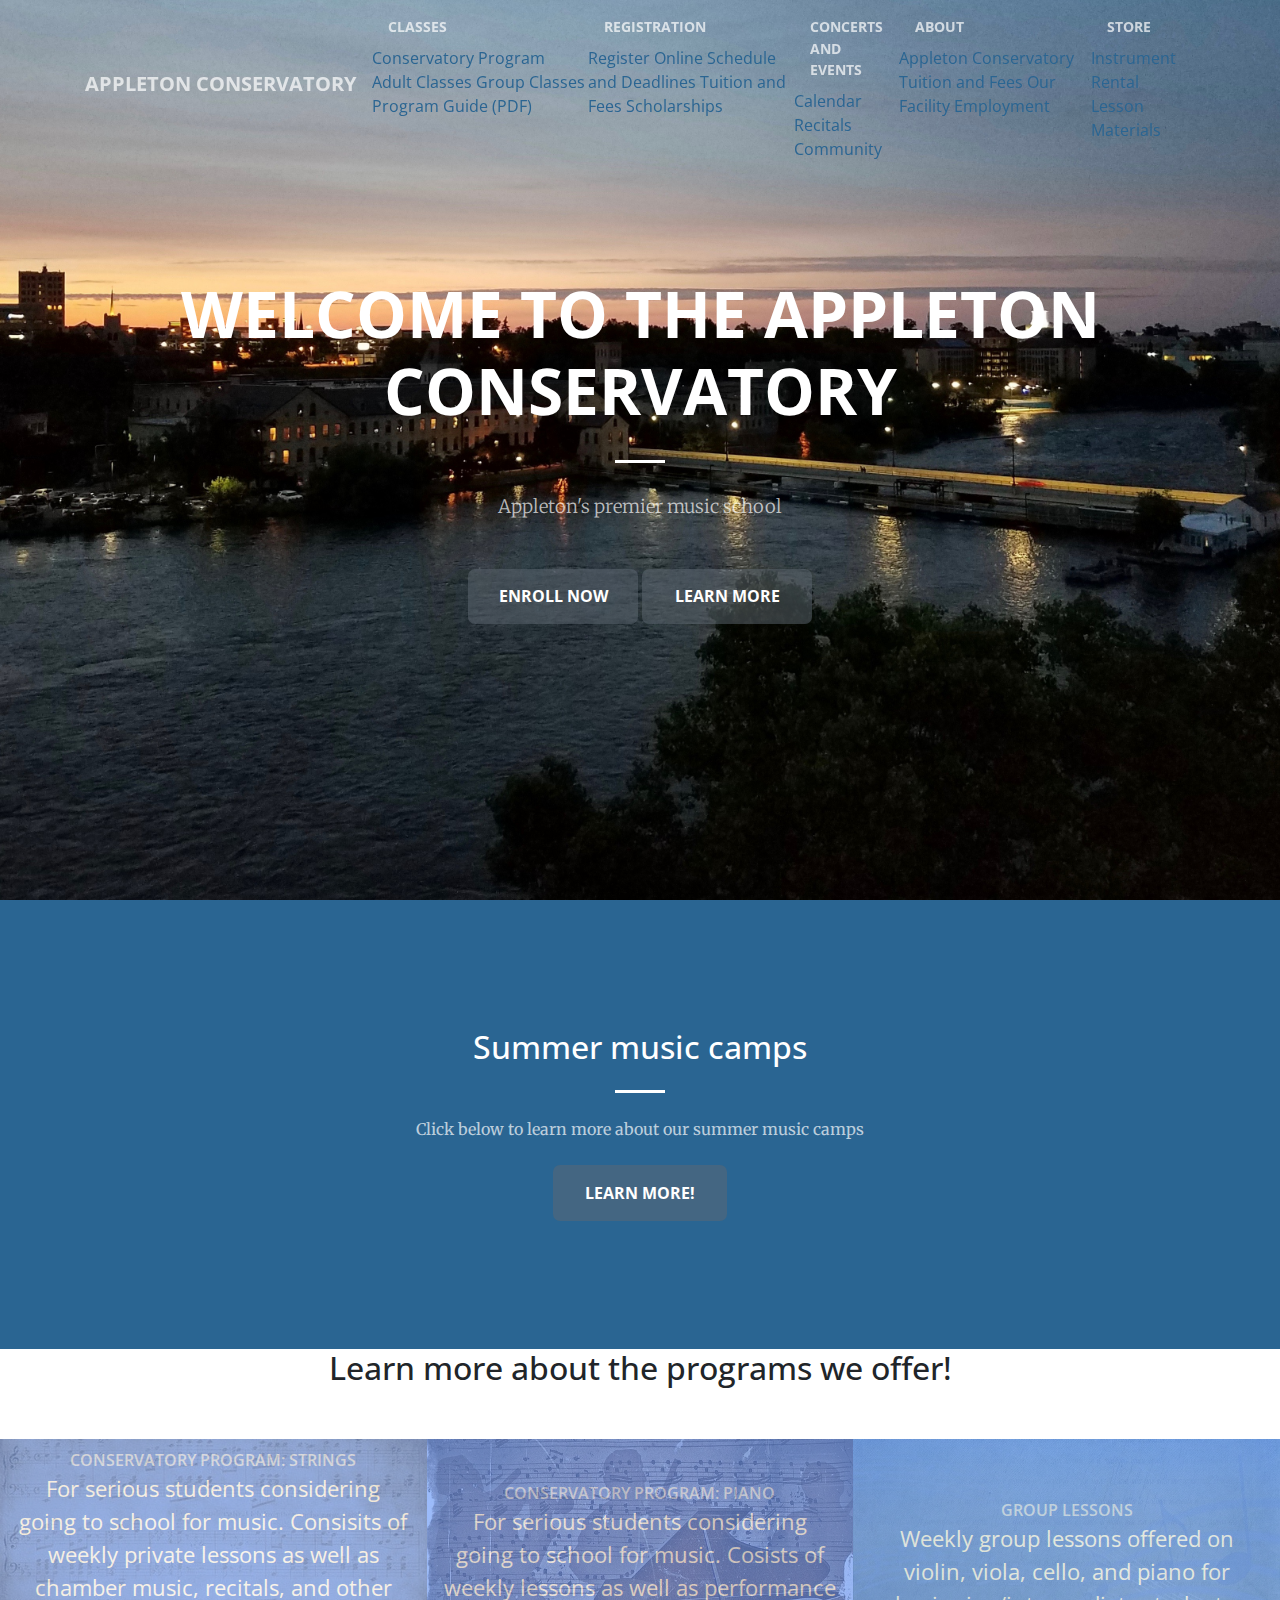
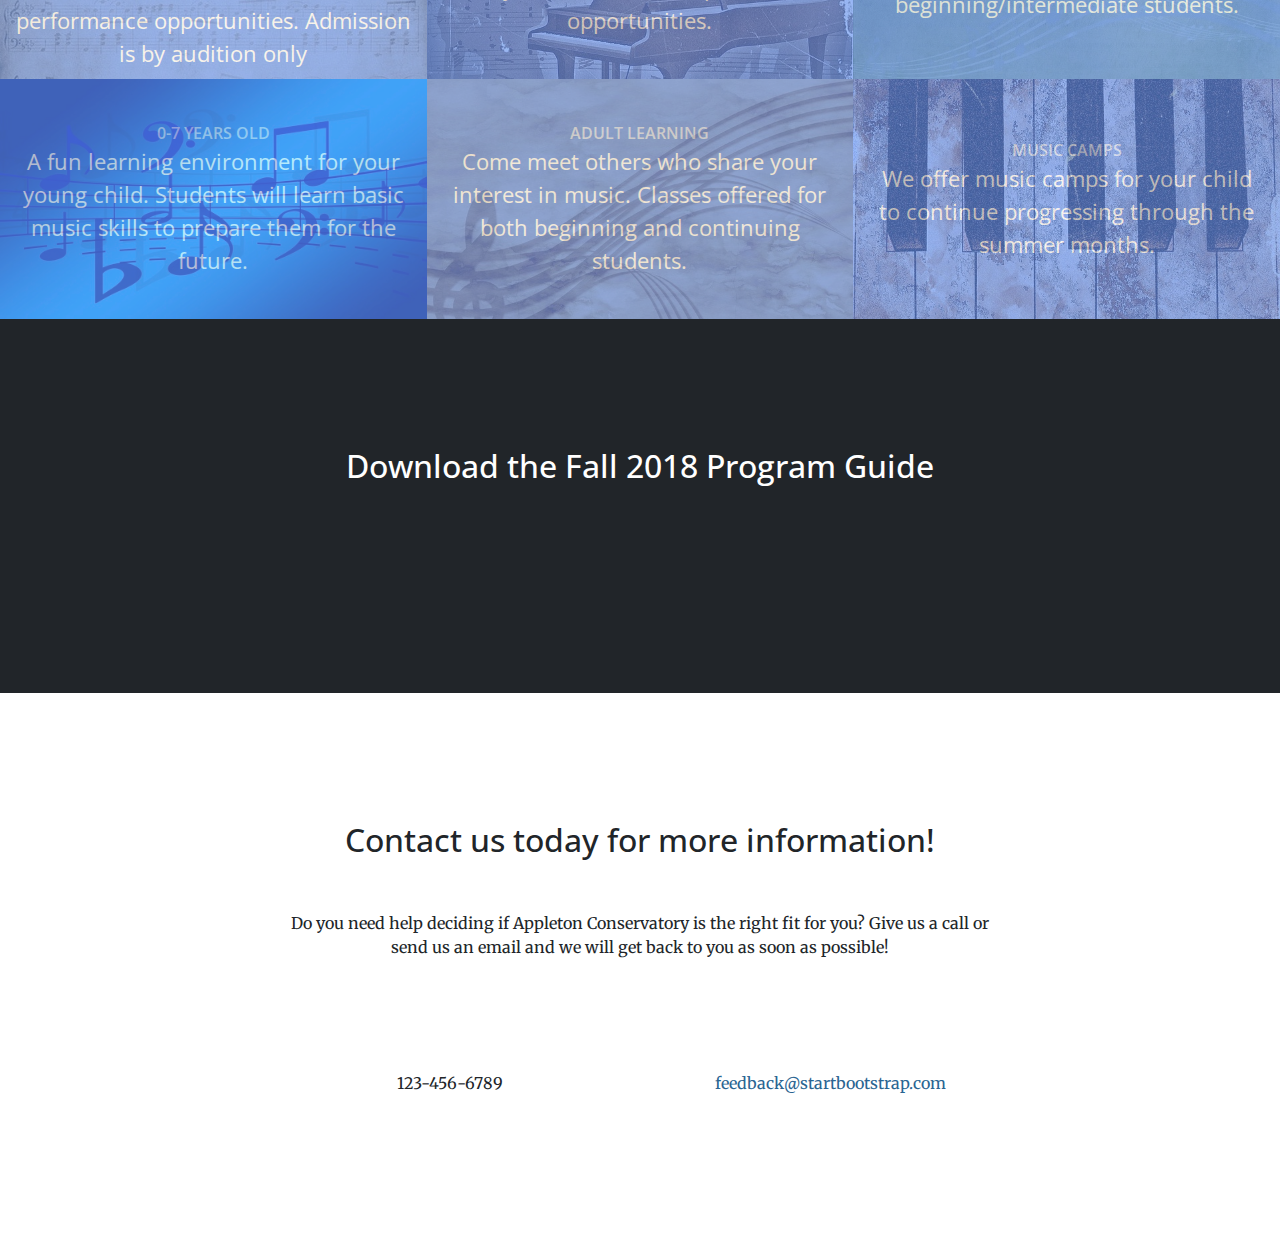
==== commit db6840bd: "Update index.html" ====
--- a/index.html
+++ b/index.html
@@ -38,16 +38,49 @@
         <div class="collapse navbar-collapse" id="navbarResponsive">
           <ul class="navbar-nav ml-auto">
             <li class="nav-item">
-              <a class="nav-link js-scroll-trigger" href="#about">About</a>
+                    <a class="nav-link" href="#">Classes</a>
+                    <div class="nav-item-content">
+                    <a href="#">Conservatory Program</a>
+                    <a href="pricinginfo.php">Adult Classes</a>
+                    <a href="#">Group Classes</a>
+                     <a href="#">Program Guide (PDF)</a>
+                </div>
             </li>
             <li class="nav-item">
-              <a class="nav-link js-scroll-trigger" href="#services">Fall 2018 Program Guide</a>
+              <a class="nav-link js-scroll-trigger" href="#">Registration</a>
+                <div class="nav-item-content">
+                    <a href="#">Register Online</a>
+                    <a href="#">Schedule and Deadlines</a>
+                    <a href="#">Tuition and Fees</a>
+                    <a href="#">Scholarships</a>        
+                   </div>
             </li>
             <li class="nav-item">
-              <a class="nav-link js-scroll-trigger" href="#portfolio">Upcoming Events</a>
+                    <a class="nav-link" href="#">Concerts and Events</a>
+                    <div class="nav-item-content">
+                    <a href="#"> </a>
+                    <a href="#">Calendar</a>
+                    <a href="#">Recitals</a>
+                    <a href="#">Community</a>
+                    </div>
             </li>
             <li class="nav-item">
-              <a class="nav-link js-scroll-trigger" href="#contact">Contact</a>
+                    <a class="nav-link" href="#">About</a>
+                    <div class="nav-item-content">
+                    <a href="#">Appleton Conservatory</a>
+                    <a href="pricinginfo.php">Tuition and Fees</a>
+                    <a href="#">Our Facility</a>
+                    <a href="#">Employment</a>
+                </div>
+            </li>
+              <li class="nav-item">
+                    <a class="nav-link" href="#">Store</a>
+                    <div class="nav-item-content">
+                    <a href="#"></a>
+                    <a href="#"></a> 
+                    <a href="#">Instrument Rental</a>
+                    <a href="#">Lesson Materials</a>
+                    </div>
             </li>
           </ul>
         </div>
--- a/test.css
+++ b/test.css
@@ -223,19 +223,28 @@
     text-align: center;
     margin-left: auto;
     margin-right: auto;    
-    
+    background: 
 }
 
 .tabcontent {
     padding:20px;
     min-width: 200px;
     max-width: 450px;    
-    border: 2px solid black;
-    border-radius: 5px;
+    border: 0px solid black;
+    border-radius: 7px;
     display: block;
     margin-bottom: 20px;
     margin-left: auto;
     margin-right: auto;
+        background: rgb(224, 234, 254); /* Fallback for older browsers without RGBA-support */
+    background: rgba(224, 234, 254, 0.5);
+
+
+}
+
+.tabcontent:hover {
+    transform: scale(1.01);
+
 }
 
 .tabcontent input {
@@ -246,9 +255,9 @@
 
 
 .tablink{
-    border-top: 2px solid black;
-    border-right: 2px solid black;
-    border-left: 2px solid black;
+    border-top: 0px solid black;
+    border-right: 0px solid black;
+    border-left: 0px solid black;
     border-bottom: none;
     border-top-left-radius : 5px;
     border-top-right-radius: 5px;
@@ -259,12 +268,11 @@
 
 .tablink:hover {
     background-color: antiquewhite;
-    border-top: 3px solid black;
-    border-left: 3px solid black;
-    border-right: 3px solid black;
     color: #fff;
   background: rgb(154, 184, 194); /* Fallback for older browsers without RGBA-support */
     background: rgba(154, 184, 194, 0.5);
+    transform: scale(1.05);
+
 }
 
 .button {
@@ -277,9 +285,15 @@
     max-width: 500px;
     margin-top: 5px;
     padding: 10px;
-    border: 2px solid black;
-    border-radius: 5px;
+    border: 0px solid black;
+    border-radius: 7px;
     margin-bottom: 20px;
+    background: rgb(224, 234, 254); /* Fallback for older browsers without RGBA-support */
+    background: rgba(224, 234, 254, 0.5);
+    margin-left: auto;
+    margin-right: auto;
+    
+
 }
 
 .input-group-modal {
@@ -330,7 +344,7 @@
 }
 
 .register {
-    min-width: 200px;
+    min-width: 100px;
     max-width: 400px;
     clear: both;
     align-content: center;
@@ -342,7 +356,7 @@
 .register input {
   width: 100%;
   clear: both;
-  margin-bottom: 10px
+  margin-bottom: 10px;
 }
 
 .beginenroll {
@@ -409,6 +423,7 @@
   -webkit-animation: anim-shadow 0.5s ease-in-out forwards;
   animation: anim-shadow 0.5s ease-in-out forwards;
 }
+
 .btn-beginenroll {
     font-weight: 700;
     color: white;
@@ -439,12 +454,19 @@
      padding:20px;
     min-width: 100px;
     max-width: 450px;    
-    border: 2px solid black;
-    border-radius: 5px;
+    border: 0px solid black;
+    border-radius: 7px;
     display: block;
     margin-bottom: 20px;
     margin-left: auto;
     margin-right: auto;
+    background: rgb(224, 234, 254); /* Fallback for older browsers without RGBA-support */
+    background: rgba(224, 234, 254, 0.5);
+}
+
+.enrollcontent:hover {
+    transform: scale(1.01);
+
 }
 
 .logoutbutton {
@@ -481,16 +503,28 @@
     float: right;
 }
 
+.edit:hover {
+    transform: scale(1.05);
+
+}
+
 .enrollbuttons {
      align-content: center;
     max-width: 500px;
     margin-top: 5px;
     padding: 10px;
-    border: 2px solid black;
+    border: 0px solid black;
     border-radius: 5px;
     margin-bottom: 20px;
     margin-left: auto;
     margin-right: auto;
+    background: rgb(224, 234, 254); /* Fallback for older browsers without RGBA-support */
+    background: rgba(224, 234, 254, 0.5);
+
+}
+
+.enrollbuttons:hover {
+    transform: scale(1.01);
 }
 
 @media (min-width: 1200px) {
@@ -598,12 +632,10 @@
     border-radius: 7px;
    background: rgb(94, 104, 114); /* Fallback for older browsers without RGBA-support */
     background: rgba(94, 104, 114, 0.5);
-    width: 150px;
+    width: 170px;
     height: 55px;
     padding: 0px;
-    line-height: 55px
-
-    
+    line-height: 55px;
 }
 
 
@@ -611,6 +643,7 @@
   color: #fff;
   background: rgb(154, 184, 194); /* Fallback for older browsers without RGBA-support */
     background: rgba(154, 184, 194, 0.5);
+    transform: scale(1.03);
 }
 
 .btn-primary:active, .btn-primary:focus {
@@ -633,7 +666,9 @@
 
 .btn-e:hover {
   background: rgb(14, 14, 254); /* Fallback for older browsers without RGBA-support */
-    background: rgba(14, 14, 254, 0.5);    
+    background: rgba(14, 14, 254, 0.5);
+    transform: scale(1.05);
+
    
 }
 
@@ -653,7 +688,8 @@
 
 .btn-ce:hover {
   background: rgb(254, 54, 54); /* Fallback for older browsers without RGBA-support */
-    background: rgba(254, 54, 54, 0.5);    
+    background: rgba(254, 54, 54, 0.5);  
+    
    
 }
 
@@ -784,6 +820,7 @@
   height: 35px;
   border-radius: 7px;
   padding: 0 20px;
+	width: 100%;
 }
 input.input1 + .shadow-input1 {
   border-radius: 20px;
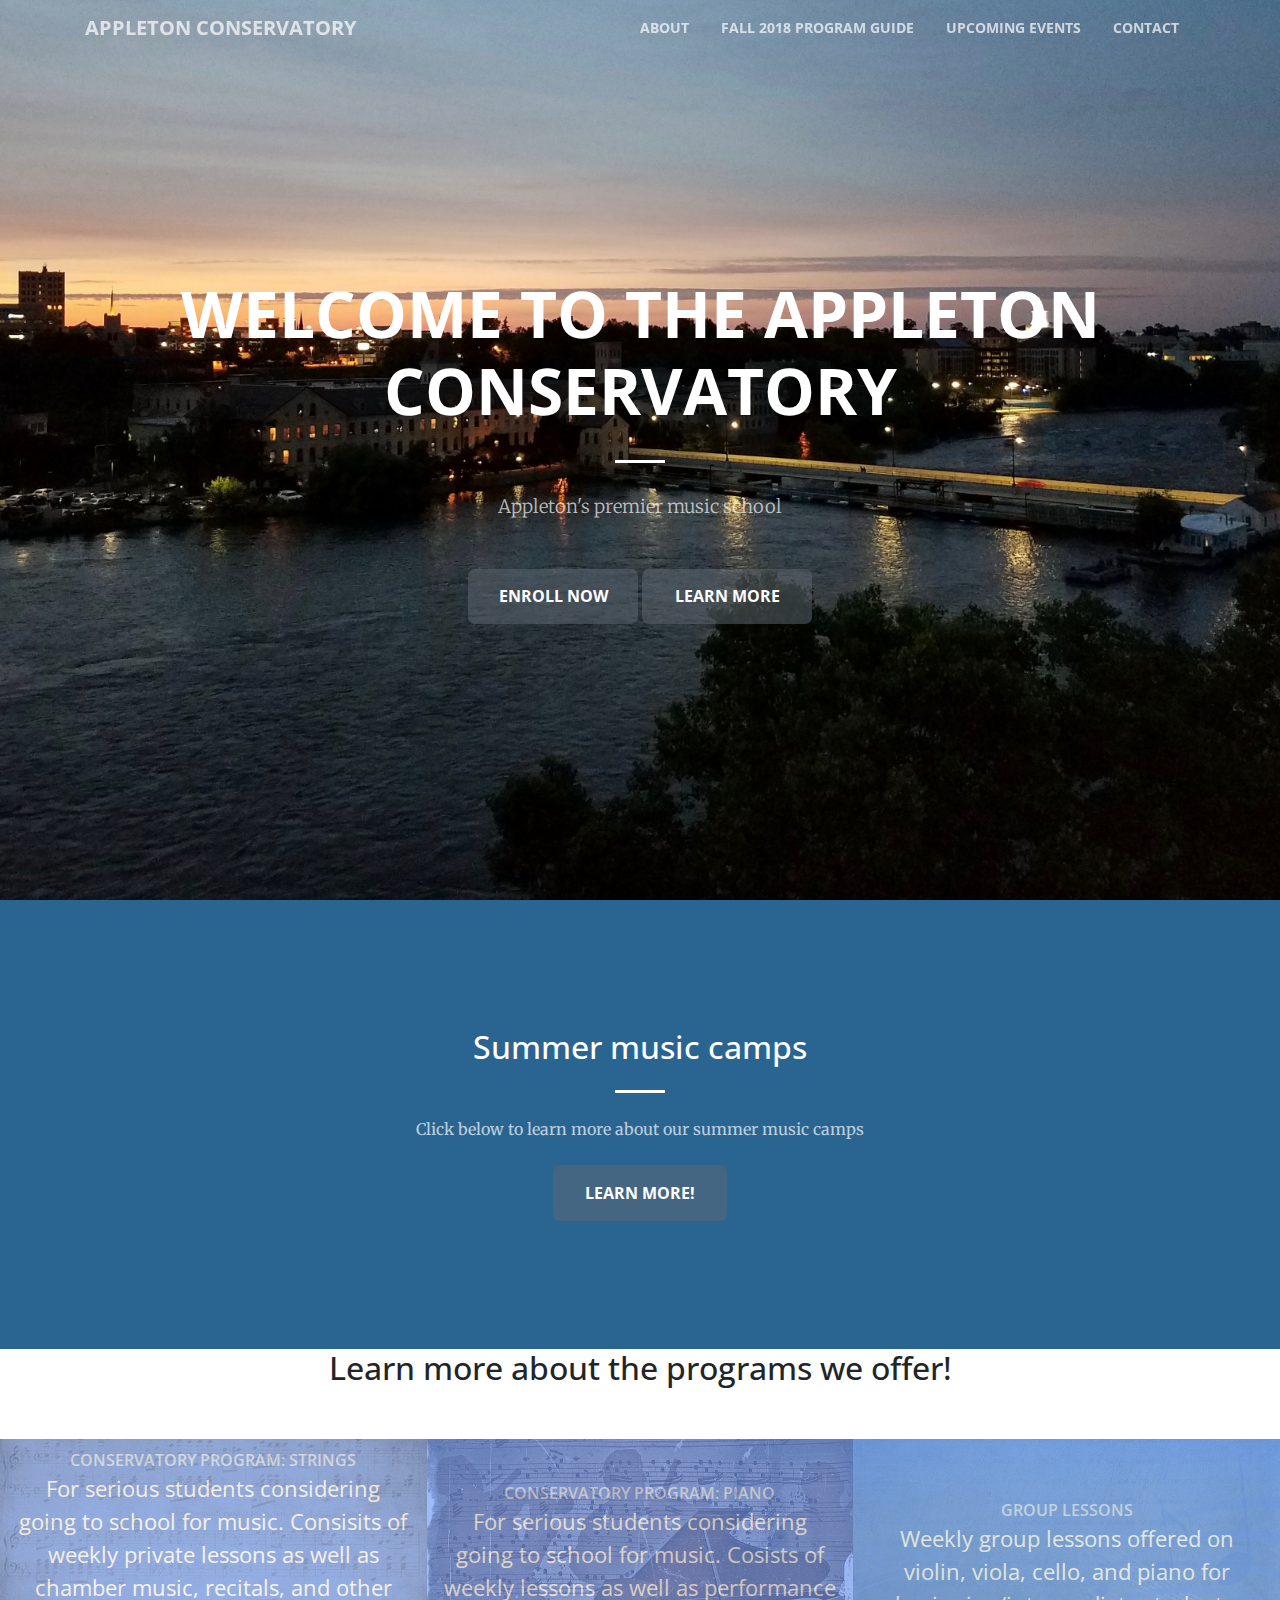
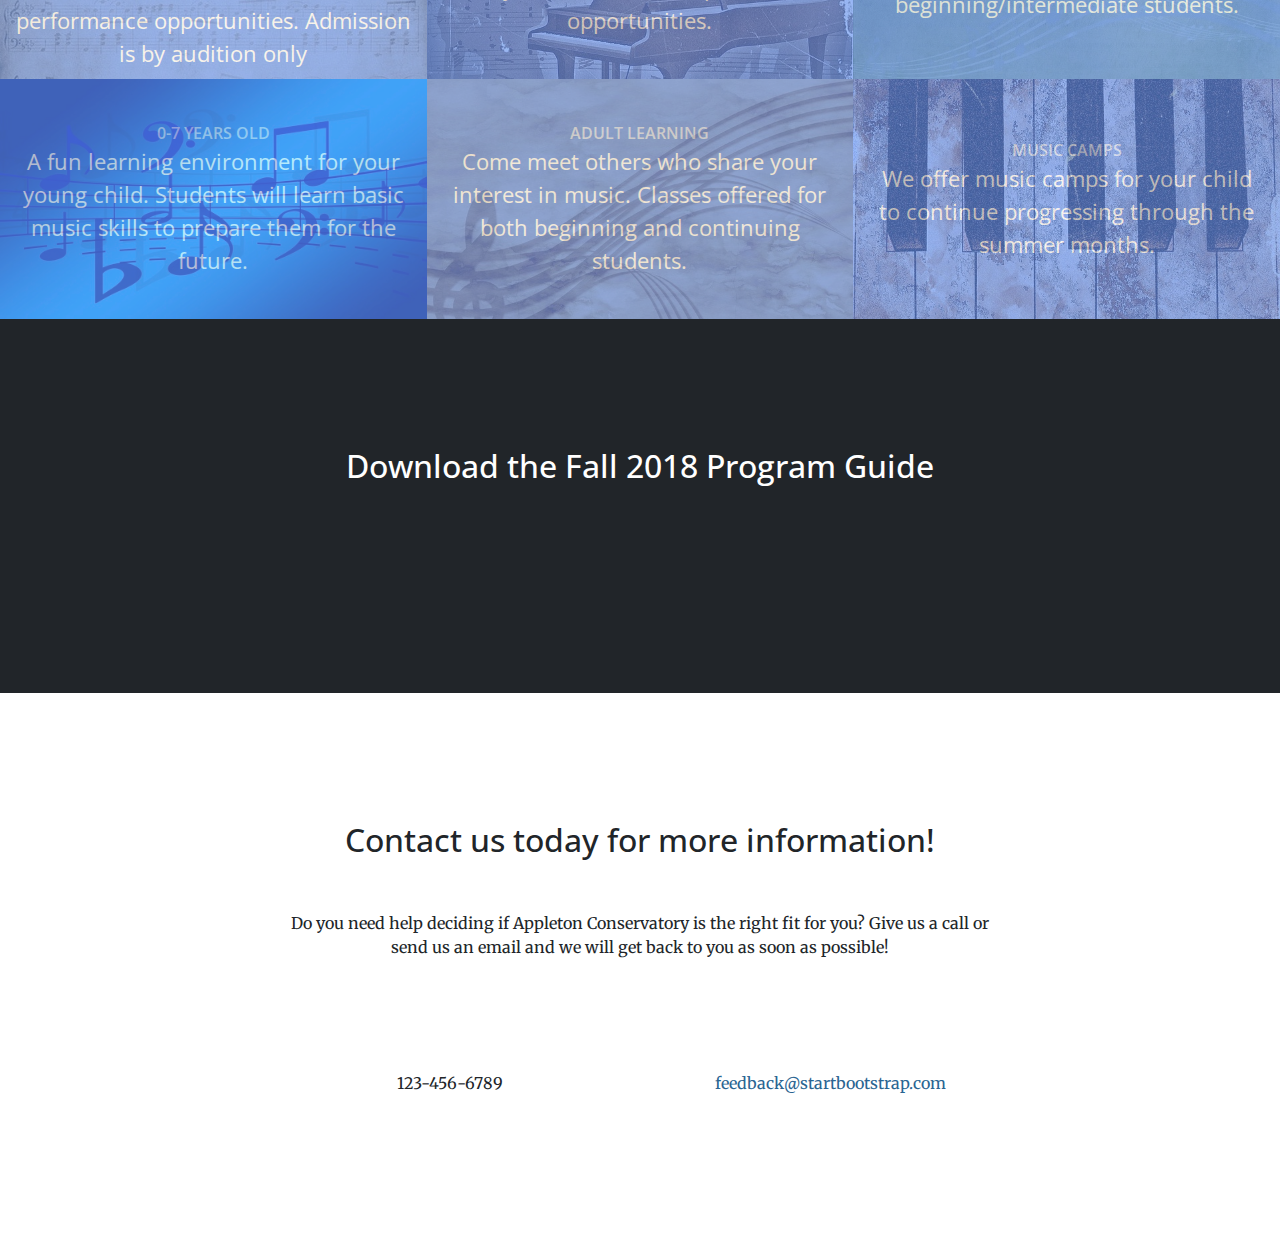
==== commit de6acce2: "Update index.html" ====
--- a/index.html
+++ b/index.html
@@ -38,54 +38,22 @@
         <div class="collapse navbar-collapse" id="navbarResponsive">
           <ul class="navbar-nav ml-auto">
             <li class="nav-item">
-                    <a class="nav-link" href="#">Classes</a>
-                    <div class="nav-item-content">
-                    <a href="#">Conservatory Program</a>
-                    <a href="pricinginfo.php">Adult Classes</a>
-                    <a href="#">Group Classes</a>
-                     <a href="#">Program Guide (PDF)</a>
-                </div>
-            </li>
-            <li class="nav-item">
-              <a class="nav-link js-scroll-trigger" href="#">Registration</a>
-                <div class="nav-item-content">
-                    <a href="#">Register Online</a>
-                    <a href="#">Schedule and Deadlines</a>
-                    <a href="#">Tuition and Fees</a>
-                    <a href="#">Scholarships</a>        
-                   </div>
-            </li>
-            <li class="nav-item">
-                    <a class="nav-link" href="#">Concerts and Events</a>
-                    <div class="nav-item-content">
-                    <a href="#"> </a>
-                    <a href="#">Calendar</a>
-                    <a href="#">Recitals</a>
-                    <a href="#">Community</a>
-                    </div>
-            </li>
-            <li class="nav-item">
-                    <a class="nav-link" href="#">About</a>
-                    <div class="nav-item-content">
-                    <a href="#">Appleton Conservatory</a>
-                    <a href="pricinginfo.php">Tuition and Fees</a>
-                    <a href="#">Our Facility</a>
-                    <a href="#">Employment</a>
-                </div>
-            </li>
-              <li class="nav-item">
-                    <a class="nav-link" href="#">Store</a>
-                    <div class="nav-item-content">
-                    <a href="#"></a>
-                    <a href="#"></a> 
-                    <a href="#">Instrument Rental</a>
-                    <a href="#">Lesson Materials</a>
-                    </div>
+              <a class="nav-link js-scroll-trigger" href="#about">About</a>
+            </li>
+            <li class="nav-item">
+              <a class="nav-link js-scroll-trigger" href="#services">Fall 2018 Program Guide</a>
+            </li>
+            <li class="nav-item">
+              <a class="nav-link js-scroll-trigger" href="#portfolio">Upcoming Events</a>
+            </li>
+            <li class="nav-item">
+              <a class="nav-link js-scroll-trigger" href="#contact">Contact</a>
             </li>
           </ul>
         </div>
       </div>
     </nav>
+
 
     <header class="masthead text-center text-white d-flex">
       <div class="container my-auto">
--- a/test.css
+++ b/test.css
@@ -82,7 +82,7 @@
 
 #mainNav {
   border-bottom: 1px solid rgba(33, 37, 41, 0.1);
-  background-color: #fff;
+  background-color: rgba(200, 200, 200, 0.7);
   font-family: 'Open Sans', 'Helvetica Neue', Arial, sans-serif;
   -webkit-transition: all 0.2s;
   -moz-transition: all 0.2s;
@@ -92,12 +92,12 @@
 #mainNav .navbar-brand {
   font-weight: 700;
   text-transform: uppercase;
-  color: darkslategrey;
+  color: #212529;
   font-family: 'Open Sans', 'Helvetica Neue', Arial, sans-serif;
 }
 
 #mainNav .navbar-brand:focus, #mainNav .navbar-brand:hover {
-  color: darkblue;
+  color: rgba(40, 40, 200, 0.7);
 }
 
 #mainNav .navbar-nav > li.nav-item > a.nav-link,
@@ -110,7 +110,7 @@
 
 #mainNav .navbar-nav > li.nav-item > a.nav-link:hover,
 #mainNav .navbar-nav > li.nav-item > a.nav-link:focus:hover {
-  color: darkcyan;
+  color: rgba(40, 40, 200, 0.7);
 }
 
 #mainNav .navbar-nav > li.nav-item > a.nav-link.active,
@@ -124,6 +124,39 @@
   background-color: transparent;
 }
 
+
+.nav-item-content {
+    display: none;
+    position: relative;
+    background-color: #f1f1f1;
+    min-width: 160px;
+    box-shadow: 0px 8px 16px 0px rgba(0,0,0,0.2);
+    z-index: 1;
+    left: 0;
+    
+        width: 100%;
+
+}
+
+/* Links inside the dropdown */
+.nav-item-content a {
+    padding: 12px 16px;
+    text-decoration: none;
+    display: list-item;
+    font-size: .9rem;
+  font-weight: 700;
+  text-transform: uppercase;
+  color: #212529;
+    width: 100%;
+    text-align: left;
+    
+}
+
+/* Show the dropdown menu on hover */
+.nav-item:hover .nav-item-content {display: block;
+    
+}
+
 @media (min-width: 992px) {
   #mainNav {
     border-color: transparent;
@@ -148,22 +181,63 @@
   }
   #mainNav.navbar-shrink {
     border-bottom: 1px solid rgba(33, 37, 41, 0.1);
-    background-color: #fff;
+  background-color: rgba(200, 200, 200, 0.7);
   }
   #mainNav.navbar-shrink .navbar-brand {
-    color: darkblue;
+  color: #212529;
   }
   #mainNav.navbar-shrink .navbar-brand:focus, #mainNav.navbar-shrink .navbar-brand:hover {
     color: purple;
   }
   #mainNav.navbar-shrink .navbar-nav > li.nav-item > a.nav-link,
   #mainNav.navbar-shrink .navbar-nav > li.nav-item > a.nav-link:focus {
-    color: darkslateblue;
+  color: #212529;
   }
   #mainNav.navbar-shrink .navbar-nav > li.nav-item > a.nav-link:hover,
   #mainNav.navbar-shrink .navbar-nav > li.nav-item > a.nav-link:focus:hover {
     color: purple;
   }
+
+
+
+/* Dropdown Content (Hidden by Default) */
+.nav-item-content {
+    display: none;
+    position: absolute;
+    background-color: #8A2BE2;
+    min-width: 160px;
+    box-shadow: 0px 8px 16px 0px rgba(0,0,0,0.2);
+    z-index: 1;
+    left: 0;
+    
+        width: 100%;
+
+}
+
+/* Links inside the dropdown */
+.nav-item-content a {
+    padding: 12px 16px;
+    text-decoration: none;
+    display: inline-block;
+    font-size: .9rem;
+  font-weight: 700;
+  text-transform: uppercase;
+  color: #212529;
+    width: 24%;
+    text-align: center;
+    
+}
+
+/* Change color of dropdown links on hover */
+.nav-item-content a:hover {
+    color: #fff;
+}
+
+/* Show the dropdown menu on hover */
+.nav-item:hover .nav-item-content {display: block;
+    
+}
+    
 }
 
 header.masthead {
@@ -183,7 +257,7 @@
 }
 
 header.masthead h1 {
-  font-size: 2rem;
+  font-size: 3rem;
 }
 
 header.masthead p {
@@ -203,9 +277,7 @@
     padding-top: 0;
     padding-bottom: 0;
   }
-  header.masthead h1 {
-    font-size: 3rem;
-  }
+
 }
 
 .header {
@@ -243,7 +315,6 @@
 }
 
 .tabcontent:hover {
-    transform: scale(1.01);
 
 }
 
@@ -368,6 +439,8 @@
 
 }
 
+
+
 input.input2 {
     height: 35px;
     border-top-left-radius: 7px;
@@ -465,7 +538,6 @@
 }
 
 .enrollcontent:hover {
-    transform: scale(1.01);
 
 }
 
@@ -820,7 +892,6 @@
   height: 35px;
   border-radius: 7px;
   padding: 0 20px;
-	width: 100%;
 }
 input.input1 + .shadow-input1 {
   border-radius: 20px;
@@ -1066,10 +1137,34 @@
 .modal-content{
     color: white;
    background: rgb(94, 104, 114); /* Fallback for older browsers without RGBA-support */
-    background: rgba(94, 104, 154, 0.5);
+    background: rgba(94, 94, 104, 0.5);
 }
 
 .modal-title{
     opacity: 1
 }
 
+.sidenav {
+    float: left;
+    height: 100%;
+    padding-top: 100px;
+    max-width: 180px;
+    min-width: 180px;
+   background: rgb(94, 104, 114); /* Fallback for older browsers without RGBA-support */
+    background: rgba(94, 94, 104, 0.5);}
+
+.side-nav-item {
+    padding-left: 30px;
+    padding-right: 30px;
+}
+    
+.side-nav-item:hover {
+   background: rgb(94, 104, 114); /* Fallback for older browsers without RGBA-support */
+    background: rgba(94, 114, 154, 0.5);}
+
+.info {
+    margin-left: 190px;
+    margin-right: 100px;
+    text-align: justify;
+}
+
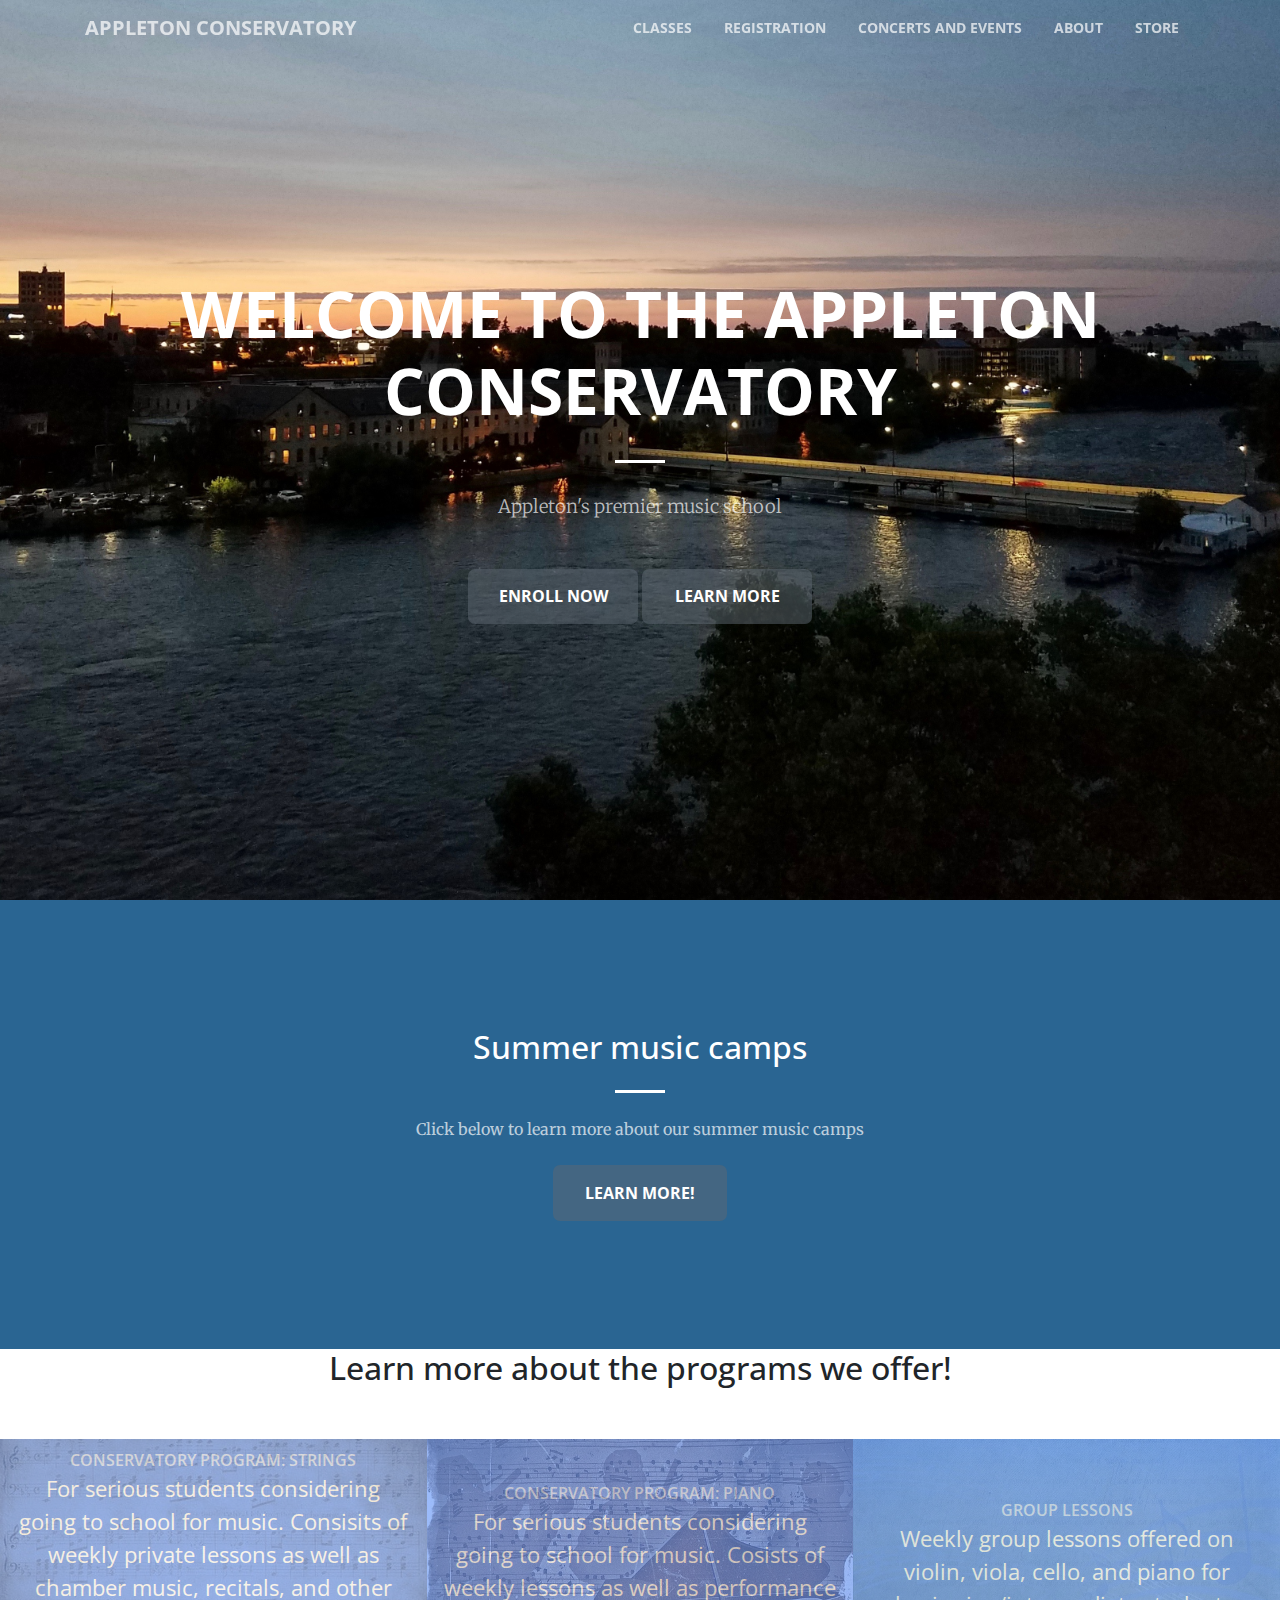
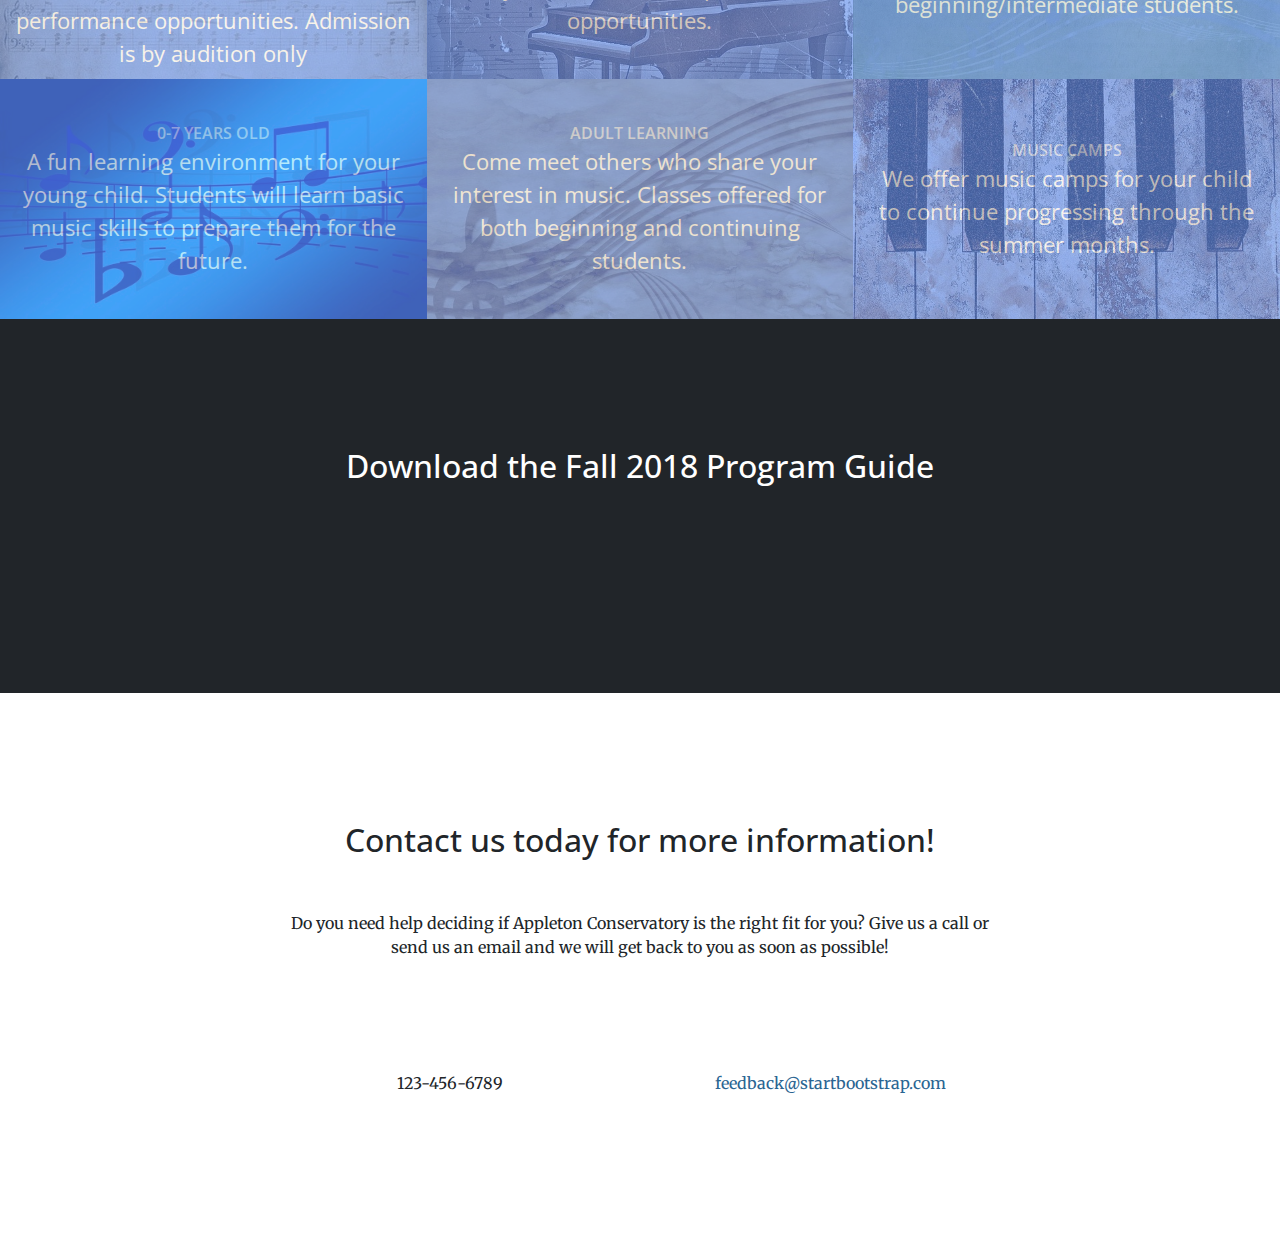
==== commit 03889209: "Update index.html" ====
--- a/index.html
+++ b/index.html
@@ -38,16 +38,49 @@
         <div class="collapse navbar-collapse" id="navbarResponsive">
           <ul class="navbar-nav ml-auto">
             <li class="nav-item">
-              <a class="nav-link js-scroll-trigger" href="#about">About</a>
+                    <a class="nav-link" href="#">Classes</a>
+                    <div class="nav-item-content">
+                    <a href="#">Conservatory Program</a>
+                    <a href="pricinginfo.php">Adult Classes</a>
+                    <a href="#">Group Classes</a>
+                     <a href="#">Program Guide (PDF)</a>
+                </div>
             </li>
             <li class="nav-item">
-              <a class="nav-link js-scroll-trigger" href="#services">Fall 2018 Program Guide</a>
+              <a class="nav-link js-scroll-trigger" href="#">Registration</a>
+                <div class="nav-item-content">
+                    <a href="#">Register Online</a>
+                    <a href="#">Schedule and Deadlines</a>
+                    <a href="#">Tuition and Fees</a>
+                    <a href="#">Scholarships</a>        
+                   </div>
             </li>
             <li class="nav-item">
-              <a class="nav-link js-scroll-trigger" href="#portfolio">Upcoming Events</a>
+                    <a class="nav-link" href="#">Concerts and Events</a>
+                    <div class="nav-item-content">
+                    <a href="#"> </a>
+                    <a href="#">Calendar</a>
+                    <a href="#">Recitals</a>
+                    <a href="#">Community</a>
+                    </div>
             </li>
             <li class="nav-item">
-              <a class="nav-link js-scroll-trigger" href="#contact">Contact</a>
+                    <a class="nav-link" href="#">About</a>
+                    <div class="nav-item-content">
+                    <a href="#">Appleton Conservatory</a>
+                    <a href="pricinginfo.php">Tuition and Fees</a>
+                    <a href="#">Our Facility</a>
+                    <a href="#">Employment</a>
+                </div>
+            </li>
+              <li class="nav-item">
+                    <a class="nav-link" href="#">Store</a>
+                    <div class="nav-item-content">
+                    <a href="#"></a>
+                    <a href="#"></a> 
+                    <a href="#">Instrument Rental</a>
+                    <a href="#">Lesson Materials</a>
+                    </div>
             </li>
           </ul>
         </div>
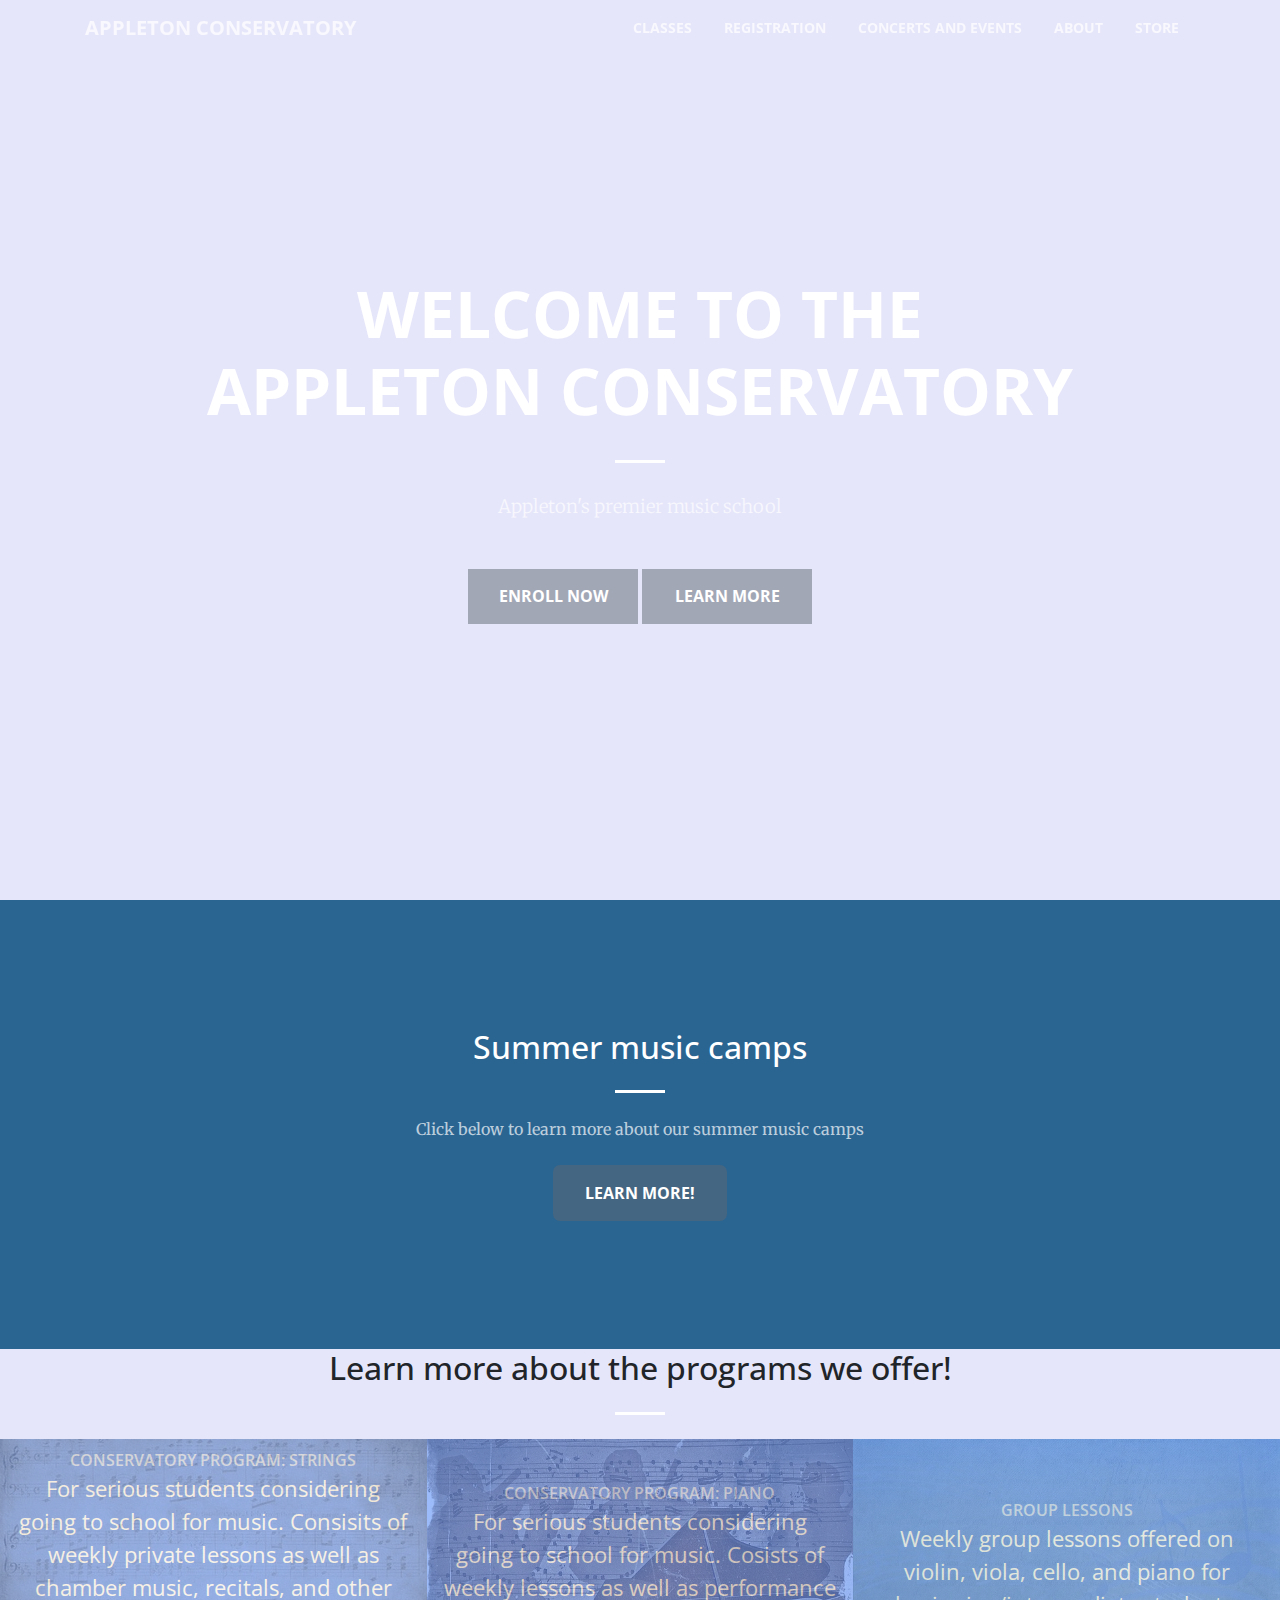
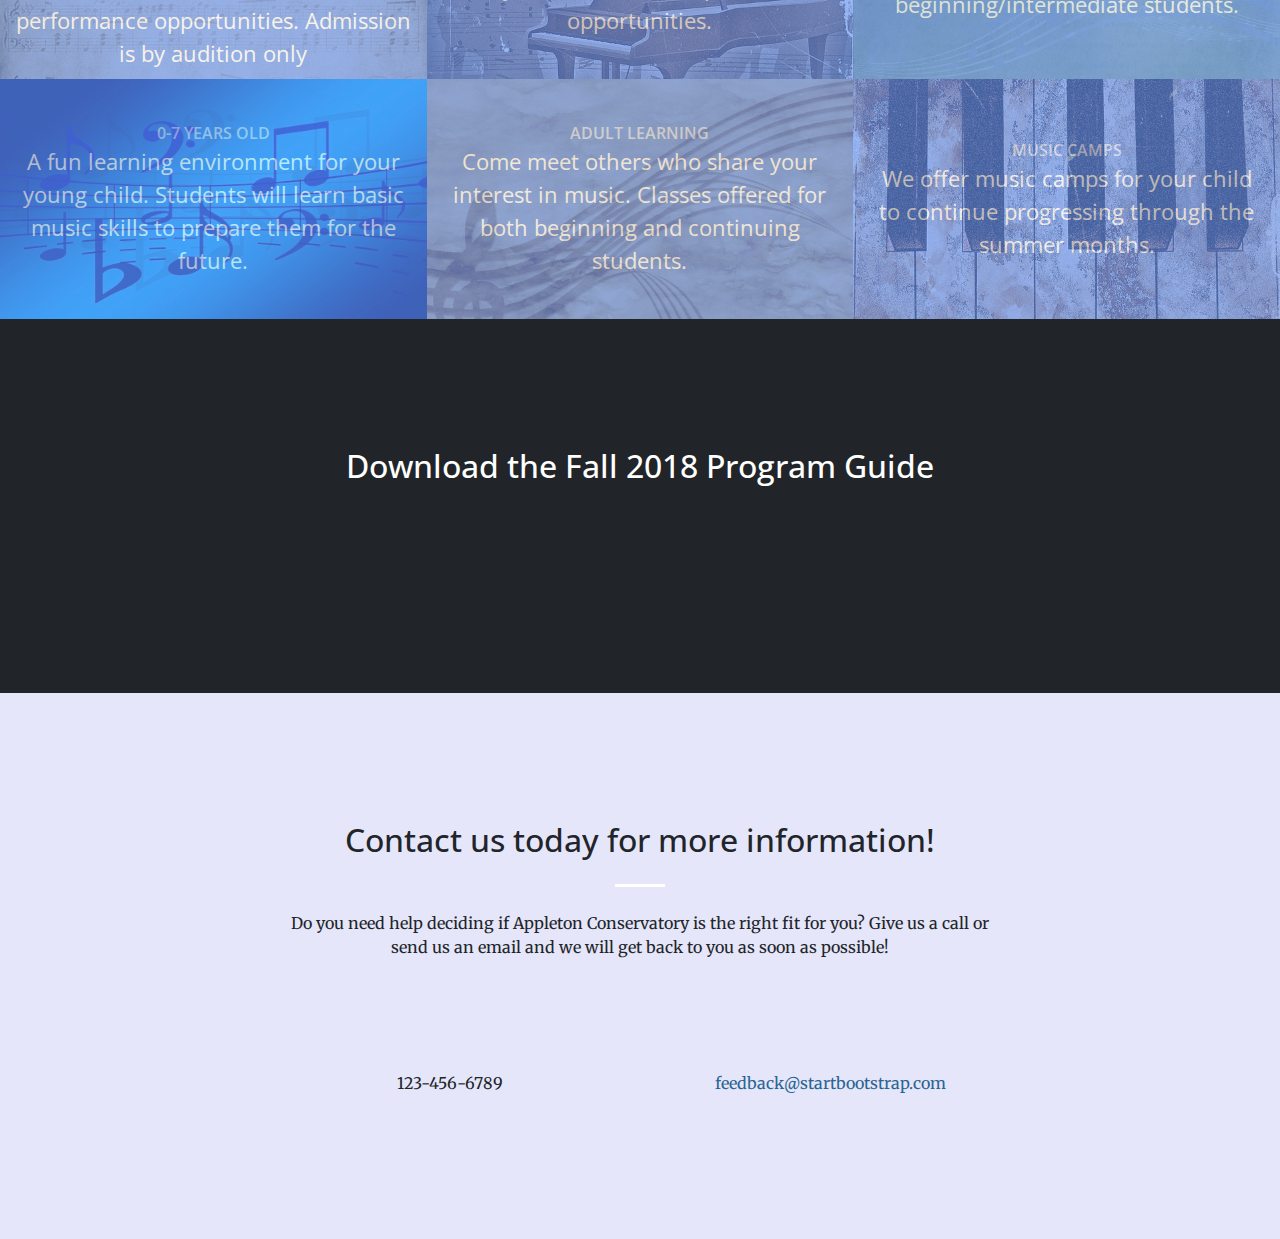
==== commit 1bd64357: "Update index.html" ====
--- a/index.html
+++ b/index.html
@@ -38,16 +38,16 @@
         <div class="collapse navbar-collapse" id="navbarResponsive">
           <ul class="navbar-nav ml-auto">
             <li class="nav-item">
-                    <a class="nav-link" href="#">Classes</a>
+              <a class="nav-link" href="#">Classes<div class="navbarshape"></div></a>
                     <div class="nav-item-content">
-                    <a href="#">Conservatory Program</a>
-                    <a href="pricinginfo.php">Adult Classes</a>
+                    <a href="programinfo.html">Conservatory Program</a>
+                    <a href="#">Adult Classes</a>
                     <a href="#">Group Classes</a>
                      <a href="#">Program Guide (PDF)</a>
                 </div>
             </li>
             <li class="nav-item">
-              <a class="nav-link js-scroll-trigger" href="#">Registration</a>
+              <a class="nav-link" href="#">Registration<div class="navbarshape"></div></a>
                 <div class="nav-item-content">
                     <a href="#">Register Online</a>
                     <a href="#">Schedule and Deadlines</a>
@@ -56,7 +56,7 @@
                    </div>
             </li>
             <li class="nav-item">
-                    <a class="nav-link" href="#">Concerts and Events</a>
+                    <a class="nav-link" href="#">Concerts and Events<div class="navbarshape"></div></a>
                     <div class="nav-item-content">
                     <a href="#"> </a>
                     <a href="#">Calendar</a>
@@ -65,7 +65,7 @@
                     </div>
             </li>
             <li class="nav-item">
-                    <a class="nav-link" href="#">About</a>
+                    <a class="nav-link" href="#">About<div class="navbarshape"></div></a>
                     <div class="nav-item-content">
                     <a href="#">Appleton Conservatory</a>
                     <a href="pricinginfo.php">Tuition and Fees</a>
@@ -74,7 +74,7 @@
                 </div>
             </li>
               <li class="nav-item">
-                    <a class="nav-link" href="#">Store</a>
+                    <a class="nav-link" href="#">Store<div class="navbarshape"></div></a>
                     <div class="nav-item-content">
                     <a href="#"></a>
                     <a href="#"></a> 
--- a/test.css
+++ b/test.css
@@ -2,6 +2,7 @@
 html {
   width: 100%;
   height: 100%;
+    background: #E6E6FA;
 }
 
 body {
@@ -51,7 +52,7 @@
 }
 
 section {
-  padding: 8rem 0;
+  padding: 8rem 10px;
 }
 
 .section-heading {
@@ -133,7 +134,6 @@
     box-shadow: 0px 8px 16px 0px rgba(0,0,0,0.2);
     z-index: 1;
     left: 0;
-    
         width: 100%;
 
 }
@@ -153,7 +153,7 @@
 }
 
 /* Show the dropdown menu on hover */
-.nav-item:hover .nav-item-content {display: block;
+.nav-item:focus-within .nav-item-content {display: block;
     
 }
 
@@ -204,46 +204,57 @@
 .nav-item-content {
     display: none;
     position: absolute;
-    background-color: #8A2BE2;
+    background-color: #800080;
     min-width: 160px;
     box-shadow: 0px 8px 16px 0px rgba(0,0,0,0.2);
     z-index: 1;
     left: 0;
     
-        width: 100%;
+    text-align: center;
 
 }
 
 /* Links inside the dropdown */
 .nav-item-content a {
-    padding: 12px 16px;
+    padding: 20px 16px;
     text-decoration: none;
     display: inline-block;
     font-size: .9rem;
   font-weight: 700;
   text-transform: uppercase;
-  color: #212529;
-    width: 24%;
+  color: #fff;
     text-align: center;
-    
+    width: auto;
 }
 
 /* Change color of dropdown links on hover */
 .nav-item-content a:hover {
-    color: #fff;
+    color: #212529;
 }
 
 /* Show the dropdown menu on hover */
 .nav-item:hover .nav-item-content {display: block;
     
 }
+   
+    .info {
+    margin-left: 150px;
+    margin-right: 150px;
+    text-align: justify;
+}
+    
+
+    
+.nav-item:hover .navbarshape {display: block;
+    
+}    
     
 }
 
 header.masthead {
   padding-top: 12rem;
   padding-bottom: calc(10rem - 56px);
-  background-image: url("header.jpg");
+  background-image: url("../img/header.jpg");
   background-position: center center;
   -webkit-background-size: cover;
   -moz-background-size: cover;
@@ -257,7 +268,7 @@
 }
 
 header.masthead h1 {
-  font-size: 3rem;
+  font-size: 2rem;
 }
 
 header.masthead p {
@@ -701,7 +712,7 @@
 
 .btn-primary {
     border: none;
-    border-radius: 7px;
+    border-radius: 0px;
    background: rgb(94, 104, 114); /* Fallback for older browsers without RGBA-support */
     background: rgba(94, 104, 114, 0.5);
     width: 170px;
@@ -1163,8 +1174,30 @@
     background: rgba(94, 114, 154, 0.5);}
 
 .info {
-    margin-left: 190px;
-    margin-right: 100px;
     text-align: justify;
-}
-
+    background: #fff;
+}
+
+.info p, h1, h2, h3, table, button {
+    padding-left: 10px;
+    padding-right: 10px;
+}
+
+.infoheader {
+    background-color: #800080;
+}
+
+.navbarshape {
+    border-top: 15px solid transparent;
+    border-bottom: 15px solid #E6E6FA;
+    border-left: 15px solid transparent;
+    border-right: 15px solid transparent;
+    top: 20px;
+    position: absolute;
+    align-self: center;
+    display: none;
+}
+
+.navbar-toggler {
+	float: right;
+}
